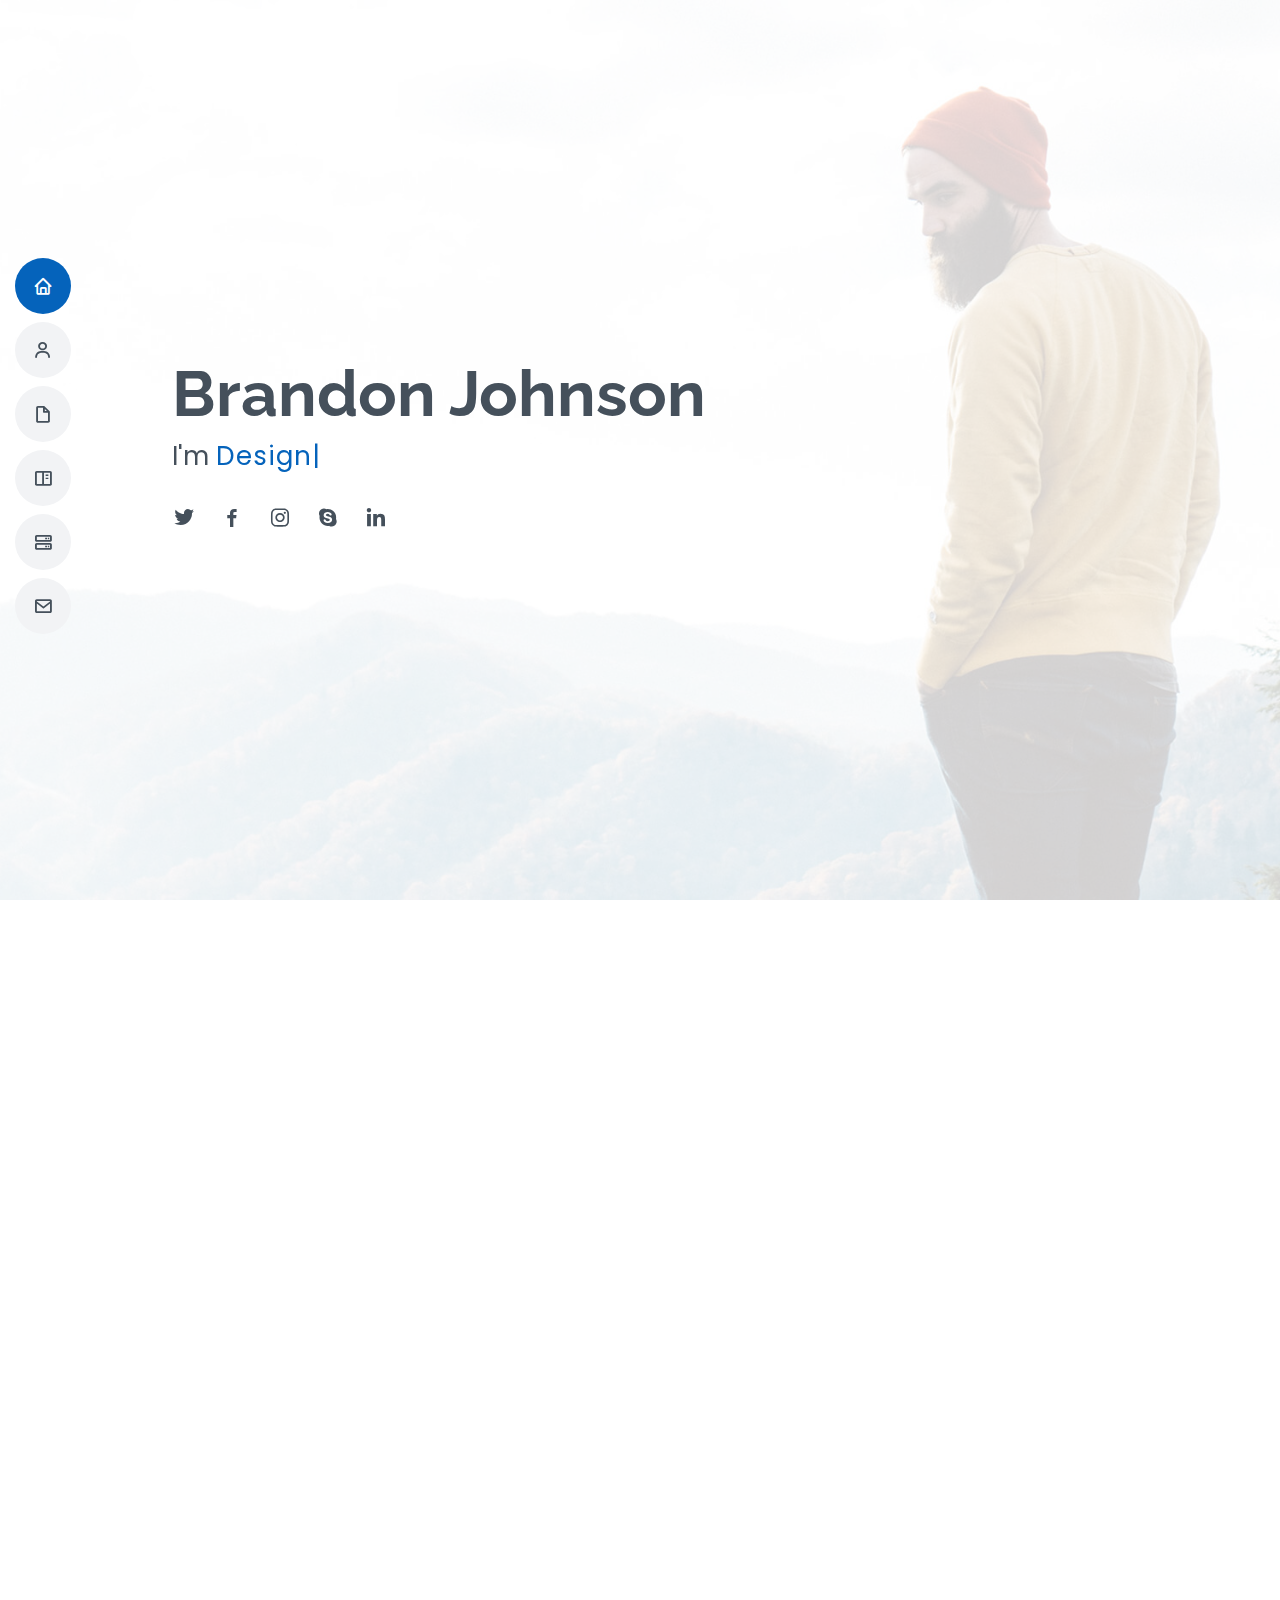
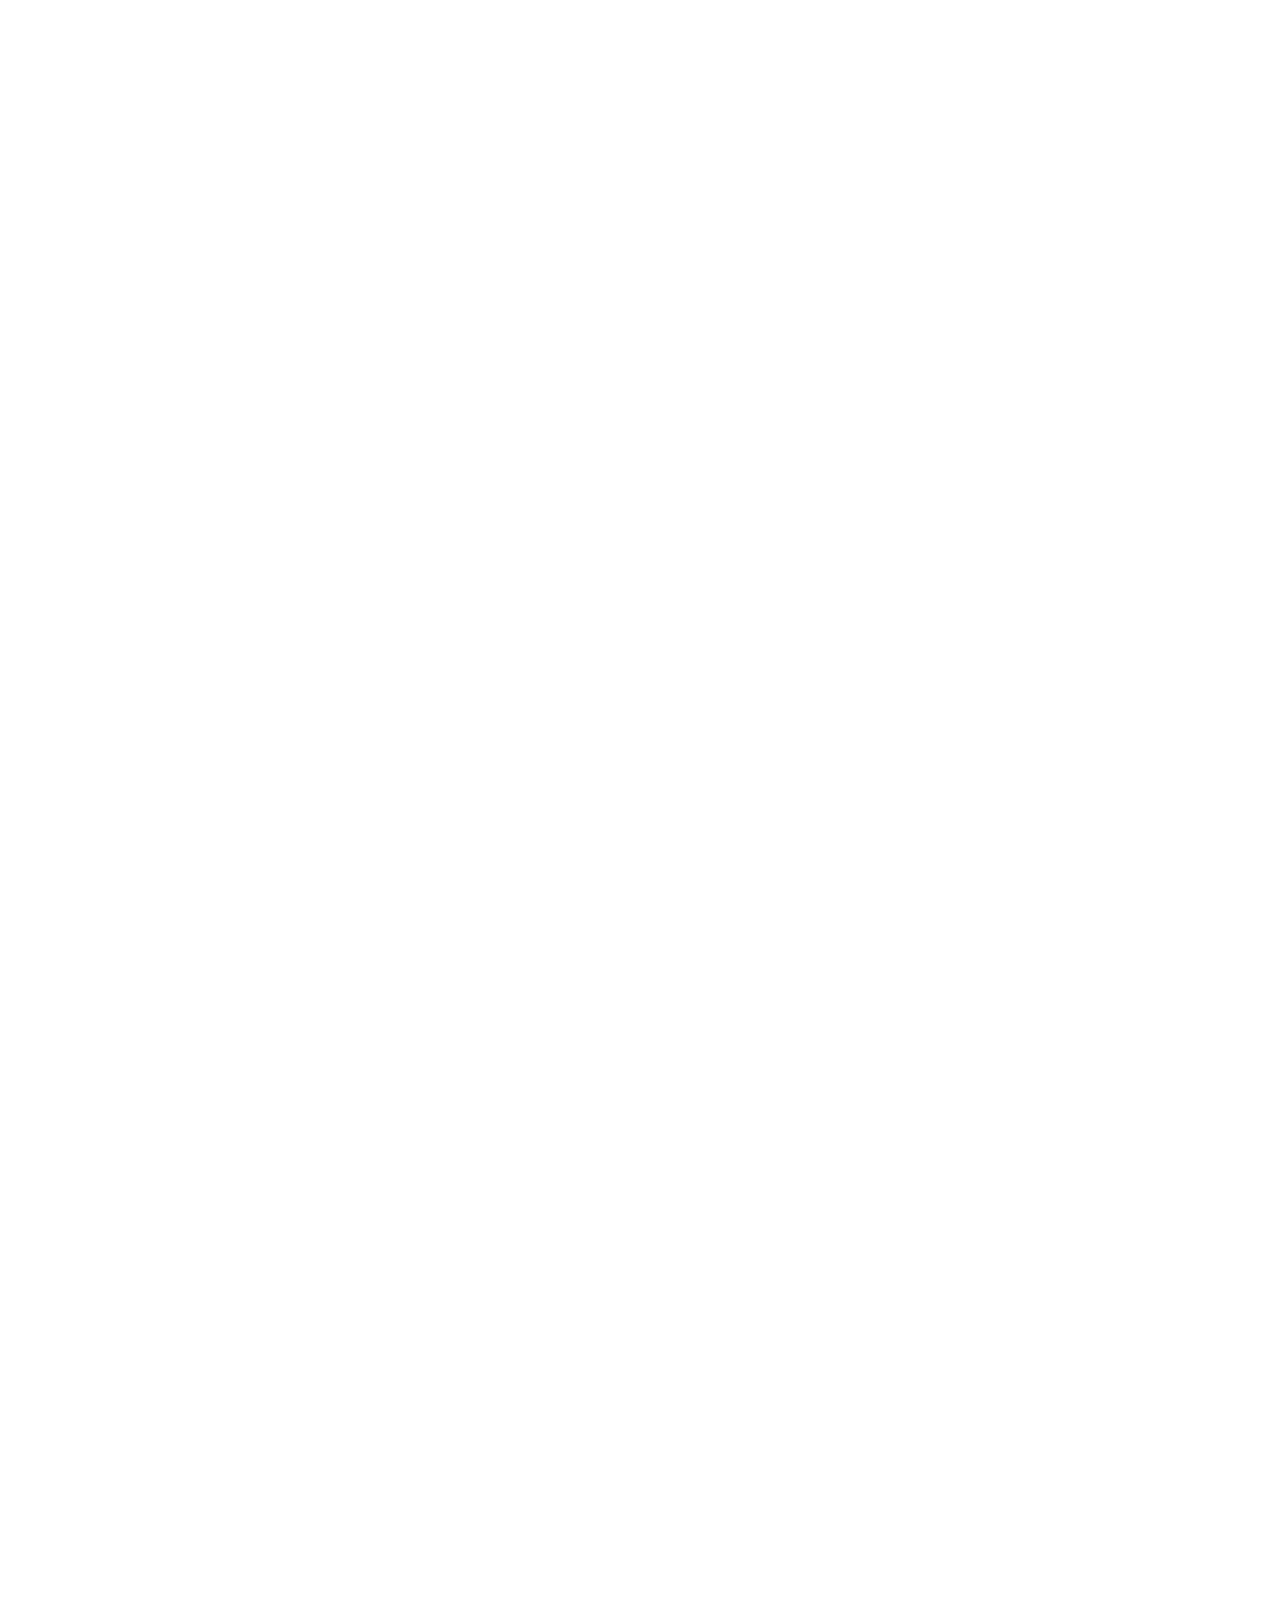
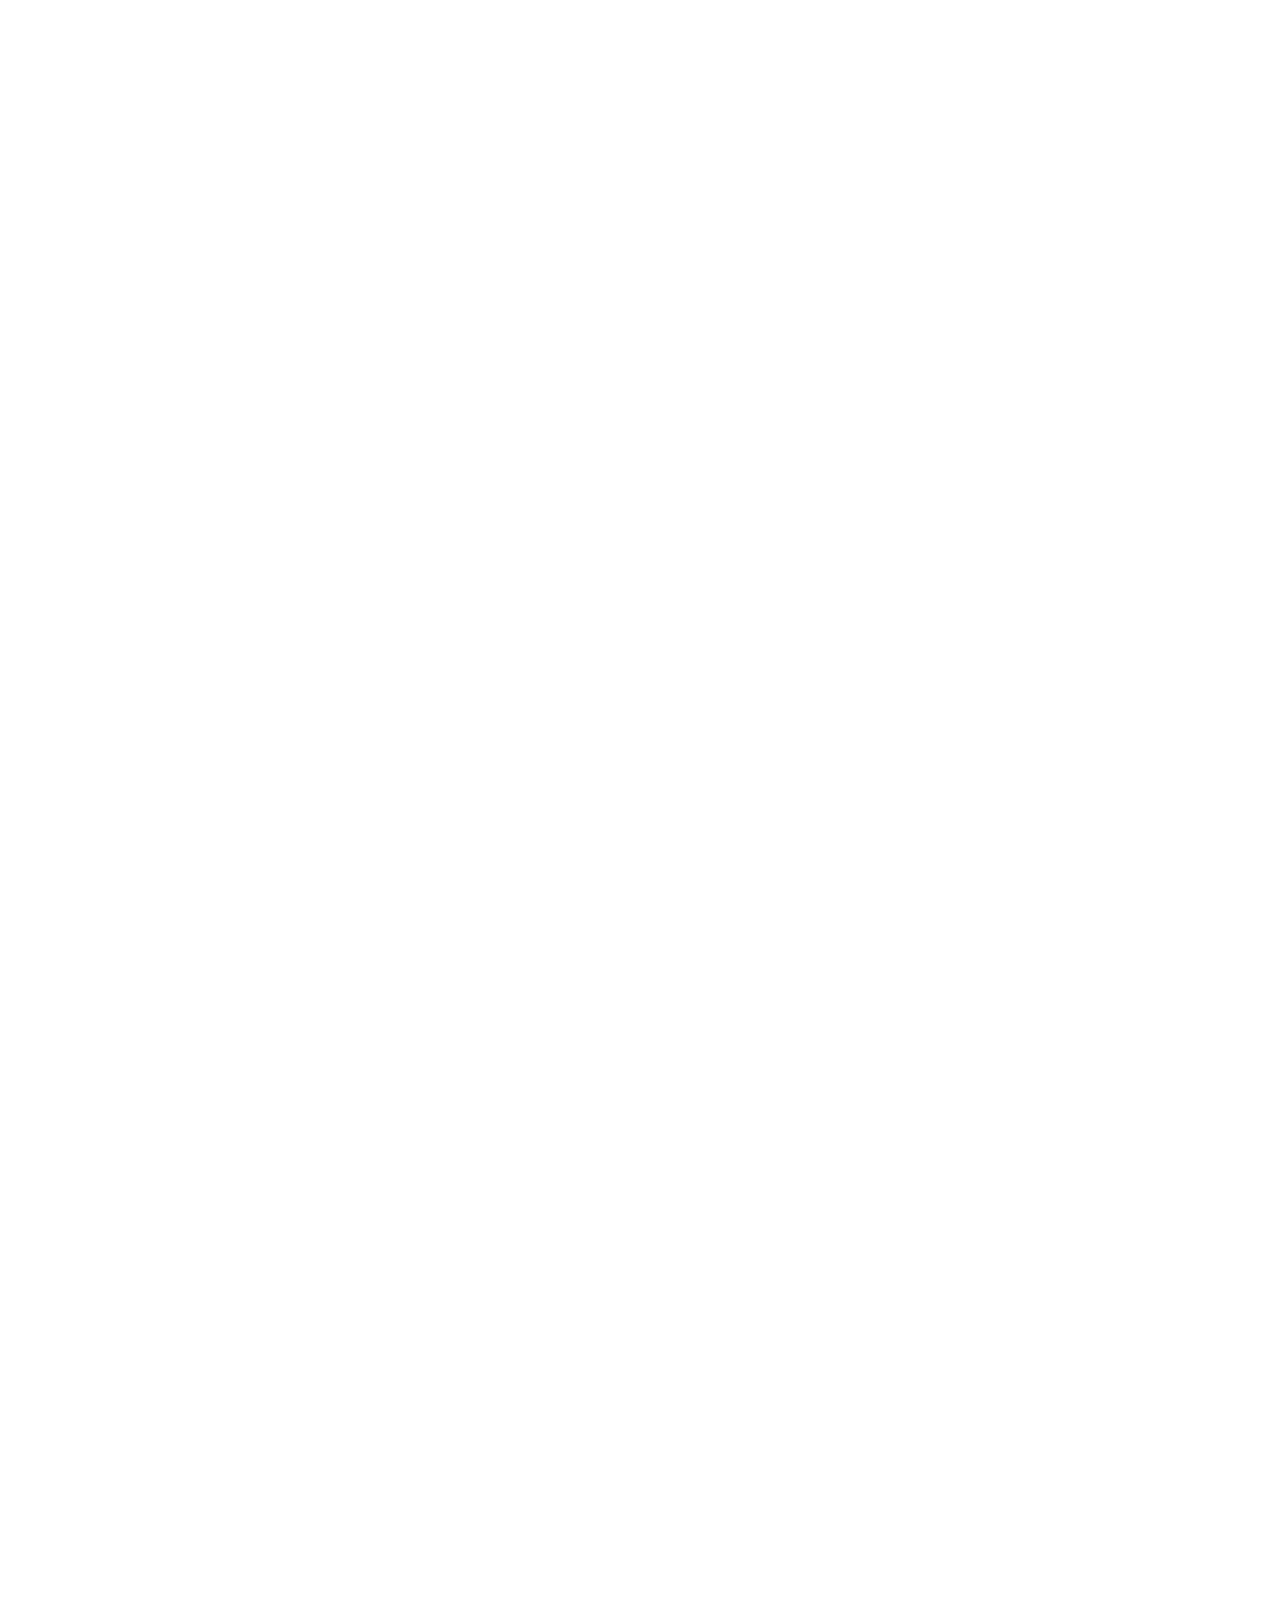
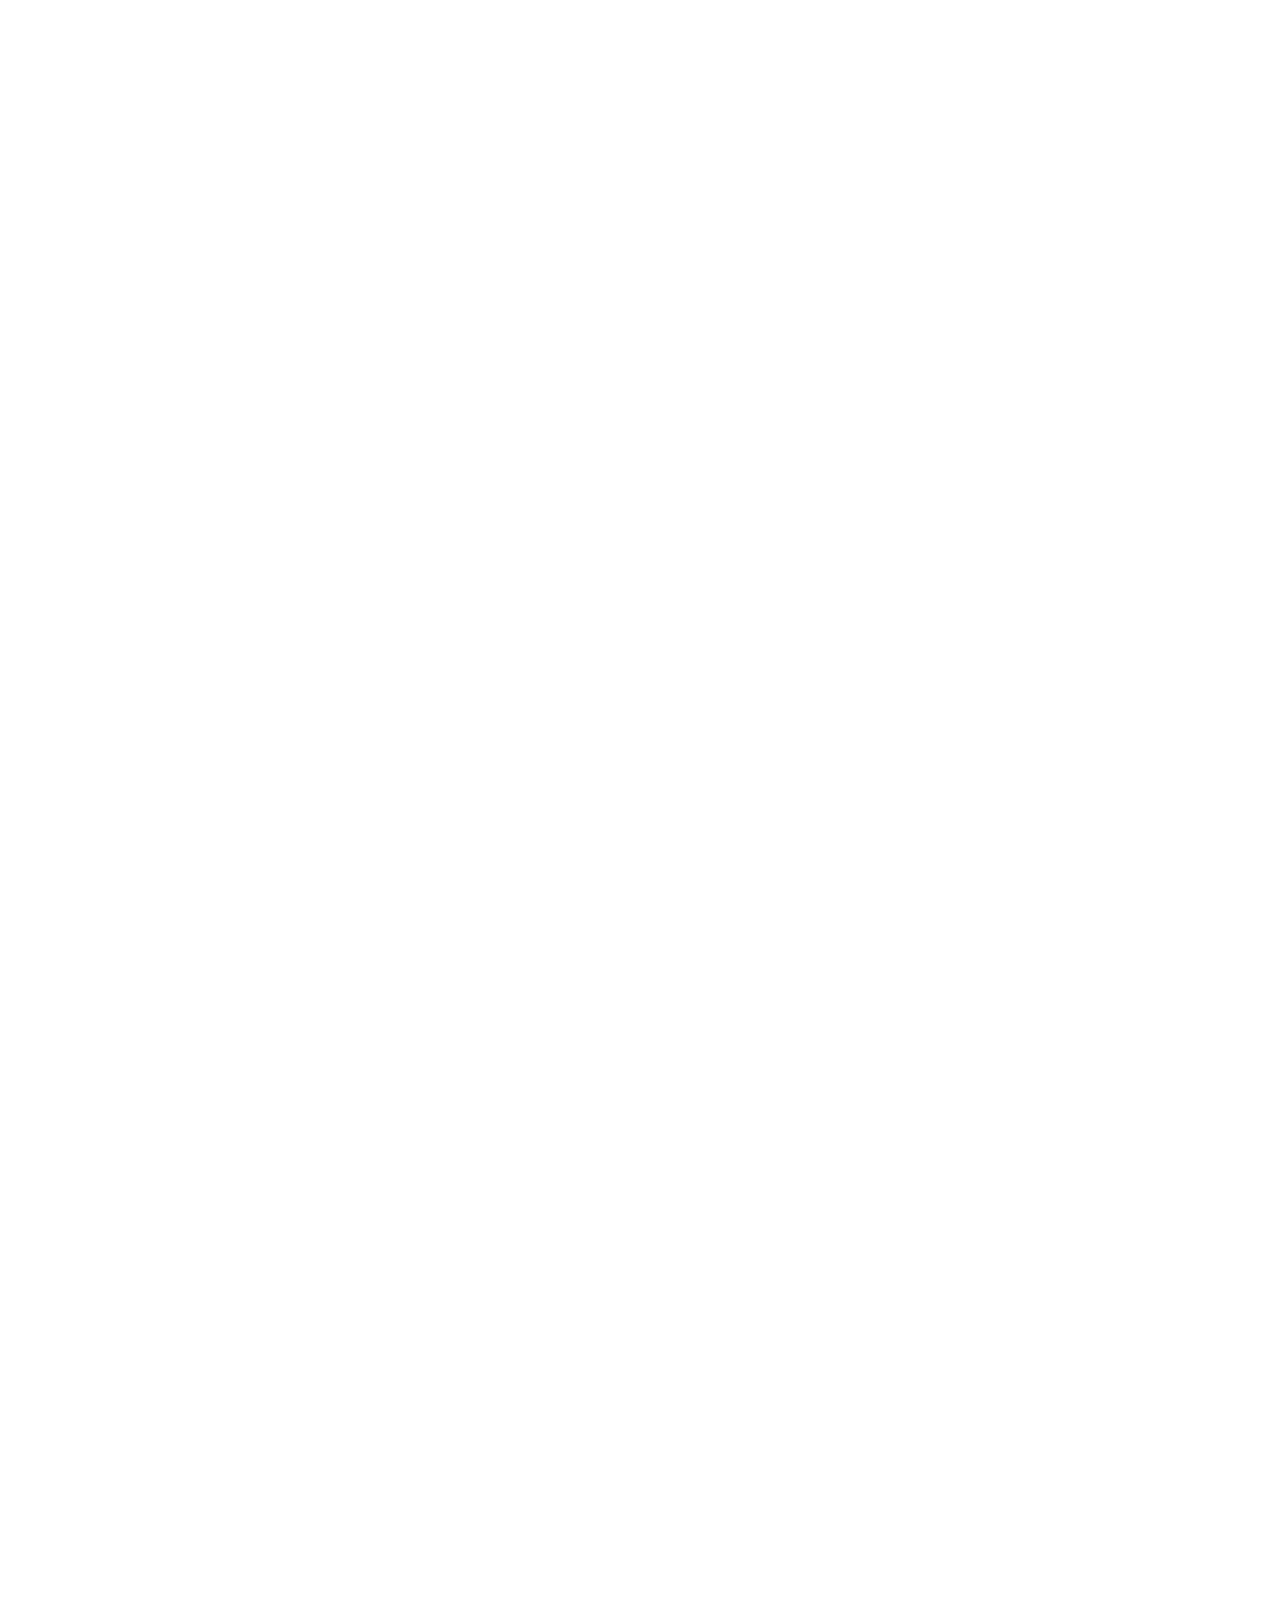
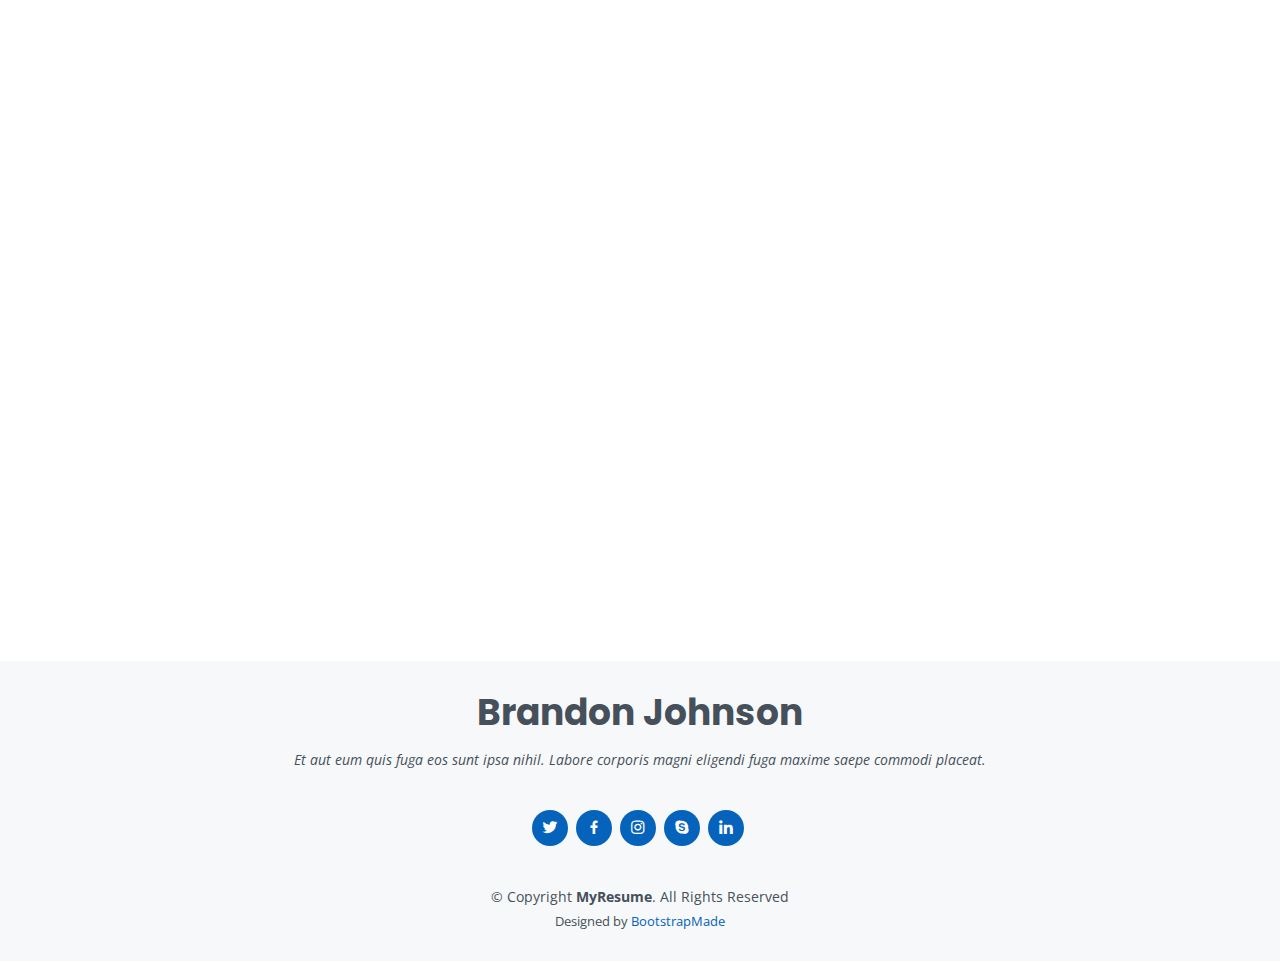
==== index.html @ 7031b225 "first commit" ====
<!DOCTYPE html>
<html lang="en">

<head>
  <meta charset="utf-8">
  <meta content="width=device-width, initial-scale=1.0" name="viewport">

  <title>MyResume Bootstrap Template - Index</title>
  <meta content="" name="description">
  <meta content="" name="keywords">

  <!-- Favicons -->
  <link href="assets/img/favicon.png" rel="icon">
  <link href="assets/img/apple-touch-icon.png" rel="apple-touch-icon">

  <!-- Google Fonts -->
  <link href="https://fonts.googleapis.com/css?family=Open+Sans:300,300i,400,400i,600,600i,700,700i|Raleway:300,300i,400,400i,500,500i,600,600i,700,700i|Poppins:300,300i,400,400i,500,500i,600,600i,700,700i" rel="stylesheet">

  <!-- Vendor CSS Files -->
  <link href="assets/vendor/aos/aos.css" rel="stylesheet">
  <link href="assets/vendor/bootstrap/css/bootstrap.min.css" rel="stylesheet">
  <link href="assets/vendor/bootstrap-icons/bootstrap-icons.css" rel="stylesheet">
  <link href="assets/vendor/boxicons/css/boxicons.min.css" rel="stylesheet">
  <link href="assets/vendor/glightbox/css/glightbox.min.css" rel="stylesheet">
  <link href="assets/vendor/swiper/swiper-bundle.min.css" rel="stylesheet">

  <!-- Template Main CSS File -->
  <link href="assets/css/style.css" rel="stylesheet">

  <!-- =======================================================
  * Template Name: MyResume
  * Updated: Sep 18 2023 with Bootstrap v5.3.2
  * Template URL: https://bootstrapmade.com/free-html-bootstrap-template-my-resume/
  * Author: BootstrapMade.com
  * License: https://bootstrapmade.com/license/
  ======================================================== -->
</head>

<body>

  <!-- ======= Mobile nav toggle button ======= -->
  <!-- <button type="button" class="mobile-nav-toggle d-xl-none"><i class="bi bi-list mobile-nav-toggle"></i></button> -->
  <i class="bi bi-list mobile-nav-toggle d-lg-none"></i>
  <!-- ======= Header ======= -->
  <header id="header" class="d-flex flex-column justify-content-center">

    <nav id="navbar" class="navbar nav-menu">
      <ul>
        <li><a href="#hero" class="nav-link scrollto active"><i class="bx bx-home"></i> <span>Home</span></a></li>
        <li><a href="#about" class="nav-link scrollto"><i class="bx bx-user"></i> <span>About</span></a></li>
        <li><a href="#resume" class="nav-link scrollto"><i class="bx bx-file-blank"></i> <span>Resume</span></a></li>
        <li><a href="#portfolio" class="nav-link scrollto"><i class="bx bx-book-content"></i> <span>Portfolio</span></a></li>
        <li><a href="#services" class="nav-link scrollto"><i class="bx bx-server"></i> <span>Services</span></a></li>
        <li><a href="#contact" class="nav-link scrollto"><i class="bx bx-envelope"></i> <span>Contact</span></a></li>
      </ul>
    </nav><!-- .nav-menu -->

  </header><!-- End Header -->

  <!-- ======= Hero Section ======= -->
  <section id="hero" class="d-flex flex-column justify-content-center">
    <div class="container" data-aos="zoom-in" data-aos-delay="100">
      <h1>Brandon Johnson</h1>
      <p>I'm <span class="typed" data-typed-items="Designer, Developer, Freelancer, Photographer"></span></p>
      <div class="social-links">
        <a href="#" class="twitter"><i class="bx bxl-twitter"></i></a>
        <a href="#" class="facebook"><i class="bx bxl-facebook"></i></a>
        <a href="#" class="instagram"><i class="bx bxl-instagram"></i></a>
        <a href="#" class="google-plus"><i class="bx bxl-skype"></i></a>
        <a href="#" class="linkedin"><i class="bx bxl-linkedin"></i></a>
      </div>
    </div>
  </section><!-- End Hero -->

  <main id="main">

    <!-- ======= About Section ======= -->
    <section id="about" class="about">
      <div class="container" data-aos="fade-up">

        <div class="section-title">
          <h2>About</h2>
          <p>Magnam dolores commodi suscipit. Necessitatibus eius consequatur ex aliquid fuga eum quidem. Sit sint consectetur velit. Quisquam quos quisquam cupiditate. Et nemo qui impedit suscipit alias ea. Quia fugiat sit in iste officiis commodi quidem hic quas.</p>
        </div>

        <div class="row">
          <div class="col-lg-4">
            <img src="assets/img/profile-img.jpg" class="img-fluid" alt="">
          </div>
          <div class="col-lg-8 pt-4 pt-lg-0 content">
            <h3>UI/UX Designer &amp; Web Developer.</h3>
            <p class="fst-italic">
              Lorem ipsum dolor sit amet, consectetur adipiscing elit, sed do eiusmod tempor incididunt ut labore et dolore
              magna aliqua.
            </p>
            <div class="row">
              <div class="col-lg-6">
                <ul>
                  <li><i class="bi bi-chevron-right"></i> <strong>Birthday:</strong> <span>1 May 1995</span></li>
                  <li><i class="bi bi-chevron-right"></i> <strong>Website:</strong> <span>www.example.com</span></li>
                  <li><i class="bi bi-chevron-right"></i> <strong>Phone:</strong> <span>+123 456 7890</span></li>
                  <li><i class="bi bi-chevron-right"></i> <strong>City:</strong> <span>New York, USA</span></li>
                </ul>
              </div>
              <div class="col-lg-6">
                <ul>
                  <li><i class="bi bi-chevron-right"></i> <strong>Age:</strong> <span>30</span></li>
                  <li><i class="bi bi-chevron-right"></i> <strong>Degree:</strong> <span>Master</span></li>
                  <li><i class="bi bi-chevron-right"></i> <strong>PhEmailone:</strong> <span>email@example.com</span></li>
                  <li><i class="bi bi-chevron-right"></i> <strong>Freelance:</strong> <span>Available</span></li>
                </ul>
              </div>
            </div>
            <p>
              Officiis eligendi itaque labore et dolorum mollitia officiis optio vero. Quisquam sunt adipisci omnis et ut. Nulla accusantium dolor incidunt officia tempore. Et eius omnis.
              Cupiditate ut dicta maxime officiis quidem quia. Sed et consectetur qui quia repellendus itaque neque. Aliquid amet quidem ut quaerat cupiditate. Ab et eum qui repellendus omnis culpa magni laudantium dolores.
            </p>
          </div>
        </div>

      </div>
    </section><!-- End About Section -->

    <!-- ======= Facts Section ======= -->
    <section id="facts" class="facts">
      <div class="container" data-aos="fade-up">

        <div class="section-title">
          <h2>Facts</h2>
          <p>Magnam dolores commodi suscipit. Necessitatibus eius consequatur ex aliquid fuga eum quidem. Sit sint consectetur velit. Quisquam quos quisquam cupiditate. Et nemo qui impedit suscipit alias ea. Quia fugiat sit in iste officiis commodi quidem hic quas.</p>
        </div>

        <div class="row">

          <div class="col-lg-3 col-md-6">
            <div class="count-box">
              <i class="bi bi-emoji-smile"></i>
              <span data-purecounter-start="0" data-purecounter-end="232" data-purecounter-duration="1" class="purecounter"></span>
              <p>Happy Clients</p>
            </div>
          </div>

          <div class="col-lg-3 col-md-6 mt-5 mt-md-0">
            <div class="count-box">
              <i class="bi bi-journal-richtext"></i>
              <span data-purecounter-start="0" data-purecounter-end="521" data-purecounter-duration="1" class="purecounter"></span>
              <p>Projects</p>
            </div>
          </div>

          <div class="col-lg-3 col-md-6 mt-5 mt-lg-0">
            <div class="count-box">
              <i class="bi bi-headset"></i>
              <span data-purecounter-start="0" data-purecounter-end="1463" data-purecounter-duration="1" class="purecounter"></span>
              <p>Hours Of Support</p>
            </div>
          </div>

          <div class="col-lg-3 col-md-6 mt-5 mt-lg-0">
            <div class="count-box">
              <i class="bi bi-award"></i>
              <span data-purecounter-start="0" data-purecounter-end="25" data-purecounter-duration="1" class="purecounter"></span>
              <p>Awards</p>
            </div>
          </div>

        </div>

      </div>
    </section><!-- End Facts Section -->

    <!-- ======= Skills Section ======= -->
    <section id="skills" class="skills section-bg">
      <div class="container" data-aos="fade-up">

        <div class="section-title">
          <h2>Skills</h2>
          <p>Magnam dolores commodi suscipit. Necessitatibus eius consequatur ex aliquid fuga eum quidem. Sit sint consectetur velit. Quisquam quos quisquam cupiditate. Et nemo qui impedit suscipit alias ea. Quia fugiat sit in iste officiis commodi quidem hic quas.</p>
        </div>

        <div class="row skills-content">

          <div class="col-lg-6">

            <div class="progress">
              <span class="skill">HTML <i class="val">100%</i></span>
              <div class="progress-bar-wrap">
                <div class="progress-bar" role="progressbar" aria-valuenow="100" aria-valuemin="0" aria-valuemax="100"></div>
              </div>
            </div>

            <div class="progress">
              <span class="skill">CSS <i class="val">90%</i></span>
              <div class="progress-bar-wrap">
                <div class="progress-bar" role="progressbar" aria-valuenow="90" aria-valuemin="0" aria-valuemax="100"></div>
              </div>
            </div>

            <div class="progress">
              <span class="skill">JavaScript <i class="val">75%</i></span>
              <div class="progress-bar-wrap">
                <div class="progress-bar" role="progressbar" aria-valuenow="75" aria-valuemin="0" aria-valuemax="100"></div>
              </div>
            </div>

          </div>

          <div class="col-lg-6">

            <div class="progress">
              <span class="skill">PHP <i class="val">80%</i></span>
              <div class="progress-bar-wrap">
                <div class="progress-bar" role="progressbar" aria-valuenow="80" aria-valuemin="0" aria-valuemax="100"></div>
              </div>
            </div>

            <div class="progress">
              <span class="skill">WordPress/CMS <i class="val">90%</i></span>
              <div class="progress-bar-wrap">
                <div class="progress-bar" role="progressbar" aria-valuenow="90" aria-valuemin="0" aria-valuemax="100"></div>
              </div>
            </div>

            <div class="progress">
              <span class="skill">Photoshop <i class="val">55%</i></span>
              <div class="progress-bar-wrap">
                <div class="progress-bar" role="progressbar" aria-valuenow="55" aria-valuemin="0" aria-valuemax="100"></div>
              </div>
            </div>

          </div>

        </div>

      </div>
    </section><!-- End Skills Section -->

    <!-- ======= Resume Section ======= -->
    <section id="resume" class="resume">
      <div class="container" data-aos="fade-up">

        <div class="section-title">
          <h2>Resume</h2>
          <p>Magnam dolores commodi suscipit. Necessitatibus eius consequatur ex aliquid fuga eum quidem. Sit sint consectetur velit. Quisquam quos quisquam cupiditate. Et nemo qui impedit suscipit alias ea. Quia fugiat sit in iste officiis commodi quidem hic quas.</p>
        </div>

        <div class="row">
          <div class="col-lg-6">
            <h3 class="resume-title">Sumary</h3>
            <div class="resume-item pb-0">
              <h4>Brandon Johnson</h4>
              <p><em>Innovative and deadline-driven Graphic Designer with 3+ years of experience designing and developing user-centered digital/print marketing material from initial concept to final, polished deliverable.</em></p>
              <ul>
                <li>Portland par 127,Orlando, FL</li>
                <li>(123) 456-7891</li>
                <li>alice.barkley@example.com</li>
              </ul>
            </div>

            <h3 class="resume-title">Education</h3>
            <div class="resume-item">
              <h4>Master of Fine Arts &amp; Graphic Design</h4>
              <h5>2015 - 2016</h5>
              <p><em>Rochester Institute of Technology, Rochester, NY</em></p>
              <p>Qui deserunt veniam. Et sed aliquam labore tempore sed quisquam iusto autem sit. Ea vero voluptatum qui ut dignissimos deleniti nerada porti sand markend</p>
            </div>
            <div class="resume-item">
              <h4>Bachelor of Fine Arts &amp; Graphic Design</h4>
              <h5>2010 - 2014</h5>
              <p><em>Rochester Institute of Technology, Rochester, NY</em></p>
              <p>Quia nobis sequi est occaecati aut. Repudiandae et iusto quae reiciendis et quis Eius vel ratione eius unde vitae rerum voluptates asperiores voluptatem Earum molestiae consequatur neque etlon sader mart dila</p>
            </div>
          </div>
          <div class="col-lg-6">
            <h3 class="resume-title">Professional Experience</h3>
            <div class="resume-item">
              <h4>Senior graphic design specialist</h4>
              <h5>2019 - Present</h5>
              <p><em>Experion, New York, NY </em></p>
              <ul>
                <li>Lead in the design, development, and implementation of the graphic, layout, and production communication materials</li>
                <li>Delegate tasks to the 7 members of the design team and provide counsel on all aspects of the project. </li>
                <li>Supervise the assessment of all graphic materials in order to ensure quality and accuracy of the design</li>
                <li>Oversee the efficient use of production project budgets ranging from $2,000 - $25,000</li>
              </ul>
            </div>
            <div class="resume-item">
              <h4>Graphic design specialist</h4>
              <h5>2017 - 2018</h5>
              <p><em>Stepping Stone Advertising, New York, NY</em></p>
              <ul>
                <li>Developed numerous marketing programs (logos, brochures,infographics, presentations, and advertisements).</li>
                <li>Managed up to 5 projects or tasks at a given time while under pressure</li>
                <li>Recommended and consulted with clients on the most appropriate graphic design</li>
                <li>Created 4+ design presentations and proposals a month for clients and account managers</li>
              </ul>
            </div>
          </div>
        </div>

      </div>
    </section><!-- End Resume Section -->

    <!-- ======= Portfolio Section ======= -->
    <section id="portfolio" class="portfolio section-bg">
      <div class="container" data-aos="fade-up">

        <div class="section-title">
          <h2>Portfolio</h2>
          <p>Magnam dolores commodi suscipit. Necessitatibus eius consequatur ex aliquid fuga eum quidem. Sit sint consectetur velit. Quisquam quos quisquam cupiditate. Et nemo qui impedit suscipit alias ea. Quia fugiat sit in iste officiis commodi quidem hic quas.</p>
        </div>

        <div class="row">
          <div class="col-lg-12 d-flex justify-content-center" data-aos="fade-up" data-aos-delay="100">
            <ul id="portfolio-flters">
              <li data-filter="*" class="filter-active">All</li>
              <li data-filter=".filter-app">App</li>
              <li data-filter=".filter-card">Card</li>
              <li data-filter=".filter-web">Web</li>
            </ul>
          </div>
        </div>

        <div class="row portfolio-container" data-aos="fade-up" data-aos-delay="200">

          <div class="col-lg-4 col-md-6 portfolio-item filter-app">
            <div class="portfolio-wrap">
              <img src="assets/img/portfolio/portfolio-1.jpg" class="img-fluid" alt="">
              <div class="portfolio-info">
                <h4>App 1</h4>
                <p>App</p>
                <div class="portfolio-links">
                  <a href="assets/img/portfolio/portfolio-1.jpg" data-gallery="portfolioGallery" class="portfolio-lightbox" title="App 1"><i class="bx bx-plus"></i></a>
                  <a href="portfolio-details.html" class="portfolio-details-lightbox" data-glightbox="type: external" title="Portfolio Details"><i class="bx bx-link"></i></a>
                </div>
              </div>
            </div>
          </div>

          <div class="col-lg-4 col-md-6 portfolio-item filter-web">
            <div class="portfolio-wrap">
              <img src="assets/img/portfolio/portfolio-2.jpg" class="img-fluid" alt="">
              <div class="portfolio-info">
                <h4>Web 3</h4>
                <p>Web</p>
                <div class="portfolio-links">
                  <a href="assets/img/portfolio/portfolio-2.jpg" data-gallery="portfolioGallery" class="portfolio-lightbox" title="Web 3"><i class="bx bx-plus"></i></a>
                  <a href="portfolio-details.html" class="portfolio-details-lightbox" data-glightbox="type: external" title="Portfolio Details"><i class="bx bx-link"></i></a>
                </div>
              </div>
            </div>
          </div>

          <div class="col-lg-4 col-md-6 portfolio-item filter-app">
            <div class="portfolio-wrap">
              <img src="assets/img/portfolio/portfolio-3.jpg" class="img-fluid" alt="">
              <div class="portfolio-info">
                <h4>App 2</h4>
                <p>App</p>
                <div class="portfolio-links">
                  <a href="assets/img/portfolio/portfolio-3.jpg" data-gallery="portfolioGallery" class="portfolio-lightbox" title="App 2"><i class="bx bx-plus"></i></a>
                  <a href="portfolio-details.html" class="portfolio-details-lightbox" data-glightbox="type: external" title="Portfolio Details"><i class="bx bx-link"></i></a>
                </div>
              </div>
            </div>
          </div>

          <div class="col-lg-4 col-md-6 portfolio-item filter-card">
            <div class="portfolio-wrap">
              <img src="assets/img/portfolio/portfolio-4.jpg" class="img-fluid" alt="">
              <div class="portfolio-info">
                <h4>Card 2</h4>
                <p>Card</p>
                <div class="portfolio-links">
                  <a href="assets/img/portfolio/portfolio-4.jpg" data-gallery="portfolioGallery" class="portfolio-lightbox" title="Card 2"><i class="bx bx-plus"></i></a>
                  <a href="portfolio-details.html" class="portfolio-details-lightbox" data-glightbox="type: external" title="Portfolio Details"><i class="bx bx-link"></i></a>
                </div>
              </div>
            </div>
          </div>

          <div class="col-lg-4 col-md-6 portfolio-item filter-web">
            <div class="portfolio-wrap">
              <img src="assets/img/portfolio/portfolio-5.jpg" class="img-fluid" alt="">
              <div class="portfolio-info">
                <h4>Web 2</h4>
                <p>Web</p>
                <div class="portfolio-links">
                  <a href="assets/img/portfolio/portfolio-5.jpg" data-gallery="portfolioGallery" class="portfolio-lightbox" title="Web 2"><i class="bx bx-plus"></i></a>
                  <a href="portfolio-details.html" class="portfolio-details-lightbox" data-glightbox="type: external" title="Portfolio Details"><i class="bx bx-link"></i></a>
                </div>
              </div>
            </div>
          </div>

          <div class="col-lg-4 col-md-6 portfolio-item filter-app">
            <div class="portfolio-wrap">
              <img src="assets/img/portfolio/portfolio-6.jpg" class="img-fluid" alt="">
              <div class="portfolio-info">
                <h4>App 3</h4>
                <p>App</p>
                <div class="portfolio-links">
                  <a href="assets/img/portfolio/portfolio-6.jpg" data-gallery="portfolioGallery" class="portfolio-lightbox" title="App 3"><i class="bx bx-plus"></i></a>
                  <a href="portfolio-details.html" class="portfolio-details-lightbox" data-glightbox="type: external" title="Portfolio Details"><i class="bx bx-link"></i></a>
                </div>
              </div>
            </div>
          </div>

          <div class="col-lg-4 col-md-6 portfolio-item filter-card">
            <div class="portfolio-wrap">
              <img src="assets/img/portfolio/portfolio-7.jpg" class="img-fluid" alt="">
              <div class="portfolio-info">
                <h4>Card 1</h4>
                <p>Card</p>
                <div class="portfolio-links">
                  <a href="assets/img/portfolio/portfolio-7.jpg" data-gallery="portfolioGallery" class="portfolio-lightbox" title="Card 1"><i class="bx bx-plus"></i></a>
                  <a href="portfolio-details.html" class="portfolio-details-lightbox" data-glightbox="type: external" title="Portfolio Details"><i class="bx bx-link"></i></a>
                </div>
              </div>
            </div>
          </div>

          <div class="col-lg-4 col-md-6 portfolio-item filter-card">
            <div class="portfolio-wrap">
              <img src="assets/img/portfolio/portfolio-8.jpg" class="img-fluid" alt="">
              <div class="portfolio-info">
                <h4>Card 3</h4>
                <p>Card</p>
                <div class="portfolio-links">
                  <a href="assets/img/portfolio/portfolio-8.jpg" data-gallery="portfolioGallery" class="portfolio-lightbox" title="Card 3"><i class="bx bx-plus"></i></a>
                  <a href="portfolio-details.html" class="portfolio-details-lightbox" data-glightbox="type: external" title="Portfolio Details"><i class="bx bx-link"></i></a>
                </div>
              </div>
            </div>
          </div>

          <div class="col-lg-4 col-md-6 portfolio-item filter-web">
            <div class="portfolio-wrap">
              <img src="assets/img/portfolio/portfolio-9.jpg" class="img-fluid" alt="">
              <div class="portfolio-info">
                <h4>Web 3</h4>
                <p>Web</p>
                <div class="portfolio-links">
                  <a href="assets/img/portfolio/portfolio-9.jpg" data-gallery="portfolioGallery" class="portfolio-lightbox" title="Web 3"><i class="bx bx-plus"></i></a>
                  <a href="portfolio-details.html" class="portfolio-details-lightbox" data-glightbox="type: external" title="Portfolio Details"><i class="bx bx-link"></i></a>
                </div>
              </div>
            </div>
          </div>

        </div>

      </div>
    </section><!-- End Portfolio Section -->

    <!-- ======= Services Section ======= -->
    <section id="services" class="services">
      <div class="container" data-aos="fade-up">

        <div class="section-title">
          <h2>Services</h2>
          <p>Magnam dolores commodi suscipit. Necessitatibus eius consequatur ex aliquid fuga eum quidem. Sit sint consectetur velit. Quisquam quos quisquam cupiditate. Et nemo qui impedit suscipit alias ea. Quia fugiat sit in iste officiis commodi quidem hic quas.</p>
        </div>

        <div class="row">

          <div class="col-lg-4 col-md-6 d-flex align-items-stretch" data-aos="zoom-in" data-aos-delay="100">
            <div class="icon-box iconbox-blue">
              <div class="icon">
                <svg width="100" height="100" viewBox="0 0 600 600" xmlns="http://www.w3.org/2000/svg">
                  <path stroke="none" stroke-width="0" fill="#f5f5f5" d="M300,521.0016835830174C376.1290562159157,517.8887921683347,466.0731472004068,529.7835943286574,510.70327084640275,468.03025145048787C554.3714126377745,407.6079735673963,508.03601936045806,328.9844924480964,491.2728898941984,256.3432110539036C474.5976632858925,184.082847569629,479.9380746630129,96.60480741107993,416.23090153303,58.64404602377083C348.86323505073057,18.502131276798302,261.93793281208167,40.57373210992963,193.5410806939664,78.93577620505333C130.42746243093433,114.334589627462,98.30271207620316,179.96522072025542,76.75703585869454,249.04625023123273C51.97151888228291,328.5150500222984,13.704378332031375,421.85034740162234,66.52175969318436,486.19268352777647C119.04800174914682,550.1803526380478,217.28368757567262,524.383925680826,300,521.0016835830174"></path>
                </svg>
                <i class="bx bxl-dribbble"></i>
              </div>
              <h4><a href="">Lorem Ipsum</a></h4>
              <p>Voluptatum deleniti atque corrupti quos dolores et quas molestias excepturi</p>
            </div>
          </div>

          <div class="col-lg-4 col-md-6 d-flex align-items-stretch mt-4 mt-md-0" data-aos="zoom-in" data-aos-delay="200">
            <div class="icon-box iconbox-orange ">
              <div class="icon">
                <svg width="100" height="100" viewBox="0 0 600 600" xmlns="http://www.w3.org/2000/svg">
                  <path stroke="none" stroke-width="0" fill="#f5f5f5" d="M300,582.0697525312426C382.5290701553225,586.8405444964366,449.9789794690241,525.3245884688669,502.5850820975895,461.55621195738473C556.606425686781,396.0723002908107,615.8543463187945,314.28637112970534,586.6730223649479,234.56875336149918C558.9533121215079,158.8439757836574,454.9685369536778,164.00468322053177,381.49747125262974,130.76875717737553C312.15926192815925,99.40240125094834,248.97055460311594,18.661163978235184,179.8680185752513,50.54337015887873C110.5421016452524,82.52863877960104,119.82277516462835,180.83849132639028,109.12597500060166,256.43424936330496C100.08760227029461,320.3096726198365,92.17705696193138,384.0621239912766,124.79988738764834,439.7174275375508C164.83382741302287,508.01625554203684,220.96474134820875,577.5009287672846,300,582.0697525312426"></path>
                </svg>
                <i class="bx bx-file"></i>
              </div>
              <h4><a href="">Sed Perspiciatis</a></h4>
              <p>Duis aute irure dolor in reprehenderit in voluptate velit esse cillum dolore</p>
            </div>
          </div>

          <div class="col-lg-4 col-md-6 d-flex align-items-stretch mt-4 mt-lg-0" data-aos="zoom-in" data-aos-delay="300">
            <div class="icon-box iconbox-pink">
              <div class="icon">
                <svg width="100" height="100" viewBox="0 0 600 600" xmlns="http://www.w3.org/2000/svg">
                  <path stroke="none" stroke-width="0" fill="#f5f5f5" d="M300,541.5067337569781C382.14930387511276,545.0595476570109,479.8736841581634,548.3450877840088,526.4010558755058,480.5488172755941C571.5218469581645,414.80211281144784,517.5187510058486,332.0715597781072,496.52539010469104,255.14436215662573C477.37192572678356,184.95920475031193,473.57363656557914,105.61284051026155,413.0603344069578,65.22779650032875C343.27470386102294,18.654635553484475,251.2091493199835,5.337323636656869,175.0934190732945,40.62881213300186C97.87086631185822,76.43348514350839,51.98124368387456,156.15599469081315,36.44837278890362,239.84606092416172C21.716077023791087,319.22268207091537,43.775223500013084,401.1760424656574,96.891909868211,461.97329694683043C147.22146801428983,519.5804099606455,223.5754009179313,538.201503339737,300,541.5067337569781"></path>
                </svg>
                <i class="bx bx-tachometer"></i>
              </div>
              <h4><a href="">Magni Dolores</a></h4>
              <p>Excepteur sint occaecat cupidatat non proident, sunt in culpa qui officia</p>
            </div>
          </div>

          <div class="col-lg-4 col-md-6 d-flex align-items-stretch mt-4" data-aos="zoom-in" data-aos-delay="100">
            <div class="icon-box iconbox-yellow">
              <div class="icon">
                <svg width="100" height="100" viewBox="0 0 600 600" xmlns="http://www.w3.org/2000/svg">
                  <path stroke="none" stroke-width="0" fill="#f5f5f5" d="M300,503.46388370962813C374.79870501325706,506.71871716319447,464.8034551963731,527.1746412648533,510.4981551193396,467.86667711651364C555.9287308511215,408.9015244558933,512.6030010748507,327.5744911775523,490.211057578863,256.5855673507754C471.097692560561,195.9906835881958,447.69079081568157,138.11976852964426,395.19560036434837,102.3242989838813C329.3053358748298,57.3949838291264,248.02791733380457,8.279543830951368,175.87071277845988,42.242879143198664C103.41431057327972,76.34704239035025,93.79494320519305,170.9812938413882,81.28167332365135,250.07896920659033C70.17666984294237,320.27484674793965,64.84698225790005,396.69656628748305,111.28512138212992,450.4950937839243C156.20124167950087,502.5303643271138,231.32542653798444,500.4755392045468,300,503.46388370962813"></path>
                </svg>
                <i class="bx bx-layer"></i>
              </div>
              <h4><a href="">Nemo Enim</a></h4>
              <p>At vero eos et accusamus et iusto odio dignissimos ducimus qui blanditiis</p>
            </div>
          </div>

          <div class="col-lg-4 col-md-6 d-flex align-items-stretch mt-4" data-aos="zoom-in" data-aos-delay="200">
            <div class="icon-box iconbox-red">
              <div class="icon">
                <svg width="100" height="100" viewBox="0 0 600 600" xmlns="http://www.w3.org/2000/svg">
                  <path stroke="none" stroke-width="0" fill="#f5f5f5" d="M300,532.3542879108572C369.38199826031484,532.3153073249985,429.10787420159085,491.63046689027357,474.5244479745417,439.17860296908856C522.8885846962883,383.3225815378663,569.1668002868075,314.3205725914397,550.7432151929288,242.7694973846089C532.6665558377875,172.5657663291529,456.2379748765914,142.6223662098291,390.3689995646985,112.34683881706744C326.66090330228417,83.06452184765237,258.84405631176094,53.51806209861945,193.32584062364296,78.48882559362697C121.61183558270385,105.82097193414197,62.805066853699245,167.19869350419734,48.57481801355237,242.6138429142374C34.843463184063346,315.3850353017275,76.69343916112496,383.4422959591041,125.22947124332185,439.3748458443577C170.7312796277747,491.8107796887764,230.57421082200815,532.3932930995766,300,532.3542879108572"></path>
                </svg>
                <i class="bx bx-slideshow"></i>
              </div>
              <h4><a href="">Dele Cardo</a></h4>
              <p>Quis consequatur saepe eligendi voluptatem consequatur dolor consequuntur</p>
            </div>
          </div>

          <div class="col-lg-4 col-md-6 d-flex align-items-stretch mt-4" data-aos="zoom-in" data-aos-delay="300">
            <div class="icon-box iconbox-teal">
              <div class="icon">
                <svg width="100" height="100" viewBox="0 0 600 600" xmlns="http://www.w3.org/2000/svg">
                  <path stroke="none" stroke-width="0" fill="#f5f5f5" d="M300,566.797414625762C385.7384707136149,576.1784315230908,478.7894351017131,552.8928747891023,531.9192734346935,484.94944893311C584.6109503024035,417.5663521118492,582.489472248146,322.67544863468447,553.9536738515405,242.03673114598146C529.1557734026468,171.96086150256528,465.24506316201064,127.66468636344209,395.9583748389544,100.7403814666027C334.2173773831606,76.7482773500951,269.4350130405921,84.62216499799875,207.1952322260088,107.2889140133804C132.92018162631612,134.33871894543012,41.79353780512637,160.00259165414826,22.644507872594943,236.69541883565114C3.319112789854554,314.0945973066697,72.72355303640163,379.243833228382,124.04198916343866,440.3218312028393C172.9286146004772,498.5055451809895,224.45579914871206,558.5317968840102,300,566.797414625762"></path>
                </svg>
                <i class="bx bx-arch"></i>
              </div>
              <h4><a href="">Divera Don</a></h4>
              <p>Modi nostrum vel laborum. Porro fugit error sit minus sapiente sit aspernatur</p>
            </div>
          </div>

        </div>

      </div>
    </section><!-- End Services Section -->

    <!-- ======= Testimonials Section ======= -->
    <section id="testimonials" class="testimonials section-bg">
      <div class="container" data-aos="fade-up">

        <div class="section-title">
          <h2>Testimonials</h2>
        </div>

        <div class="testimonials-slider swiper" data-aos="fade-up" data-aos-delay="100">
          <div class="swiper-wrapper">

            <div class="swiper-slide">
              <div class="testimonial-item">
                <img src="assets/img/testimonials/testimonials-1.jpg" class="testimonial-img" alt="">
                <h3>Saul Goodman</h3>
                <h4>Ceo &amp; Founder</h4>
                <p>
                  <i class="bx bxs-quote-alt-left quote-icon-left"></i>
                  Proin iaculis purus consequat sem cure digni ssim donec porttitora entum suscipit rhoncus. Accusantium quam, ultricies eget id, aliquam eget nibh et. Maecen aliquam, risus at semper.
                  <i class="bx bxs-quote-alt-right quote-icon-right"></i>
                </p>
              </div>
            </div><!-- End testimonial item -->

            <div class="swiper-slide">
              <div class="testimonial-item">
                <img src="assets/img/testimonials/testimonials-2.jpg" class="testimonial-img" alt="">
                <h3>Sara Wilsson</h3>
                <h4>Designer</h4>
                <p>
                  <i class="bx bxs-quote-alt-left quote-icon-left"></i>
                  Export tempor illum tamen malis malis eram quae irure esse labore quem cillum quid cillum eram malis quorum velit fore eram velit sunt aliqua noster fugiat irure amet legam anim culpa.
                  <i class="bx bxs-quote-alt-right quote-icon-right"></i>
                </p>
              </div>
            </div><!-- End testimonial item -->

            <div class="swiper-slide">
              <div class="testimonial-item">
                <img src="assets/img/testimonials/testimonials-3.jpg" class="testimonial-img" alt="">
                <h3>Jena Karlis</h3>
                <h4>Store Owner</h4>
                <p>
                  <i class="bx bxs-quote-alt-left quote-icon-left"></i>
                  Enim nisi quem export duis labore cillum quae magna enim sint quorum nulla quem veniam duis minim tempor labore quem eram duis noster aute amet eram fore quis sint minim.
                  <i class="bx bxs-quote-alt-right quote-icon-right"></i>
                </p>
              </div>
            </div><!-- End testimonial item -->

            <div class="swiper-slide">
              <div class="testimonial-item">
                <img src="assets/img/testimonials/testimonials-4.jpg" class="testimonial-img" alt="">
                <h3>Matt Brandon</h3>
                <h4>Freelancer</h4>
                <p>
                  <i class="bx bxs-quote-alt-left quote-icon-left"></i>
                  Fugiat enim eram quae cillum dolore dolor amet nulla culpa multos export minim fugiat minim velit minim dolor enim duis veniam ipsum anim magna sunt elit fore quem dolore labore illum veniam.
                  <i class="bx bxs-quote-alt-right quote-icon-right"></i>
                </p>
              </div>
            </div><!-- End testimonial item -->

            <div class="swiper-slide">
              <div class="testimonial-item">
                <img src="assets/img/testimonials/testimonials-5.jpg" class="testimonial-img" alt="">
                <h3>John Larson</h3>
                <h4>Entrepreneur</h4>
                <p>
                  <i class="bx bxs-quote-alt-left quote-icon-left"></i>
                  Quis quorum aliqua sint quem legam fore sunt eram irure aliqua veniam tempor noster veniam enim culpa labore duis sunt culpa nulla illum cillum fugiat legam esse veniam culpa fore nisi cillum quid.
                  <i class="bx bxs-quote-alt-right quote-icon-right"></i>
                </p>
              </div>
            </div><!-- End testimonial item -->

          </div>
          <div class="swiper-pagination"></div>
        </div>

      </div>
    </section><!-- End Testimonials Section -->

    <!-- ======= Contact Section ======= -->
    <section id="contact" class="contact">
      <div class="container" data-aos="fade-up">

        <div class="section-title">
          <h2>Contact</h2>
        </div>

        <div class="row mt-1">

          <div class="col-lg-4">
            <div class="info">
              <div class="address">
                <i class="bi bi-geo-alt"></i>
                <h4>Location:</h4>
                <p>A108 Adam Street, New York, NY 535022</p>
              </div>

              <div class="email">
                <i class="bi bi-envelope"></i>
                <h4>Email:</h4>
                <p>info@example.com</p>
              </div>

              <div class="phone">
                <i class="bi bi-phone"></i>
                <h4>Call:</h4>
                <p>+1 5589 55488 55s</p>
              </div>

            </div>

          </div>

          <div class="col-lg-8 mt-5 mt-lg-0">

            <form action="forms/contact.php" method="post" role="form" class="php-email-form">
              <div class="row">
                <div class="col-md-6 form-group">
                  <input type="text" name="name" class="form-control" id="name" placeholder="Your Name" required>
                </div>
                <div class="col-md-6 form-group mt-3 mt-md-0">
                  <input type="email" class="form-control" name="email" id="email" placeholder="Your Email" required>
                </div>
              </div>
              <div class="form-group mt-3">
                <input type="text" class="form-control" name="subject" id="subject" placeholder="Subject" required>
              </div>
              <div class="form-group mt-3">
                <textarea class="form-control" name="message" rows="5" placeholder="Message" required></textarea>
              </div>
              <div class="my-3">
                <div class="loading">Loading</div>
                <div class="error-message"></div>
                <div class="sent-message">Your message has been sent. Thank you!</div>
              </div>
              <div class="text-center"><button type="submit">Send Message</button></div>
            </form>

          </div>

        </div>

      </div>
    </section><!-- End Contact Section -->

  </main><!-- End #main -->

  <!-- ======= Footer ======= -->
  <footer id="footer">
    <div class="container">
      <h3>Brandon Johnson</h3>
      <p>Et aut eum quis fuga eos sunt ipsa nihil. Labore corporis magni eligendi fuga maxime saepe commodi placeat.</p>
      <div class="social-links">
        <a href="#" class="twitter"><i class="bx bxl-twitter"></i></a>
        <a href="#" class="facebook"><i class="bx bxl-facebook"></i></a>
        <a href="#" class="instagram"><i class="bx bxl-instagram"></i></a>
        <a href="#" class="google-plus"><i class="bx bxl-skype"></i></a>
        <a href="#" class="linkedin"><i class="bx bxl-linkedin"></i></a>
      </div>
      <div class="copyright">
        &copy; Copyright <strong><span>MyResume</span></strong>. All Rights Reserved
      </div>
      <div class="credits">
        <!-- All the links in the footer should remain intact. -->
        <!-- You can delete the links only if you purchased the pro version. -->
        <!-- Licensing information: [license-url] -->
        <!-- Purchase the pro version with working PHP/AJAX contact form: https://bootstrapmade.com/free-html-bootstrap-template-my-resume/ -->
        Designed by <a href="https://bootstrapmade.com/">BootstrapMade</a>
      </div>
    </div>
  </footer><!-- End Footer -->

  <div id="preloader"></div>
  <a href="#" class="back-to-top d-flex align-items-center justify-content-center"><i class="bi bi-arrow-up-short"></i></a>

  <!-- Vendor JS Files -->
  <script src="assets/vendor/purecounter/purecounter_vanilla.js"></script>
  <script src="assets/vendor/aos/aos.js"></script>
  <script src="assets/vendor/bootstrap/js/bootstrap.bundle.min.js"></script>
  <script src="assets/vendor/glightbox/js/glightbox.min.js"></script>
  <script src="assets/vendor/isotope-layout/isotope.pkgd.min.js"></script>
  <script src="assets/vendor/swiper/swiper-bundle.min.js"></script>
  <script src="assets/vendor/typed.js/typed.umd.js"></script>
  <script src="assets/vendor/waypoints/noframework.waypoints.js"></script>
  <script src="assets/vendor/php-email-form/validate.js"></script>

  <!-- Template Main JS File -->
  <script src="assets/js/main.js"></script>

</body>

</html>
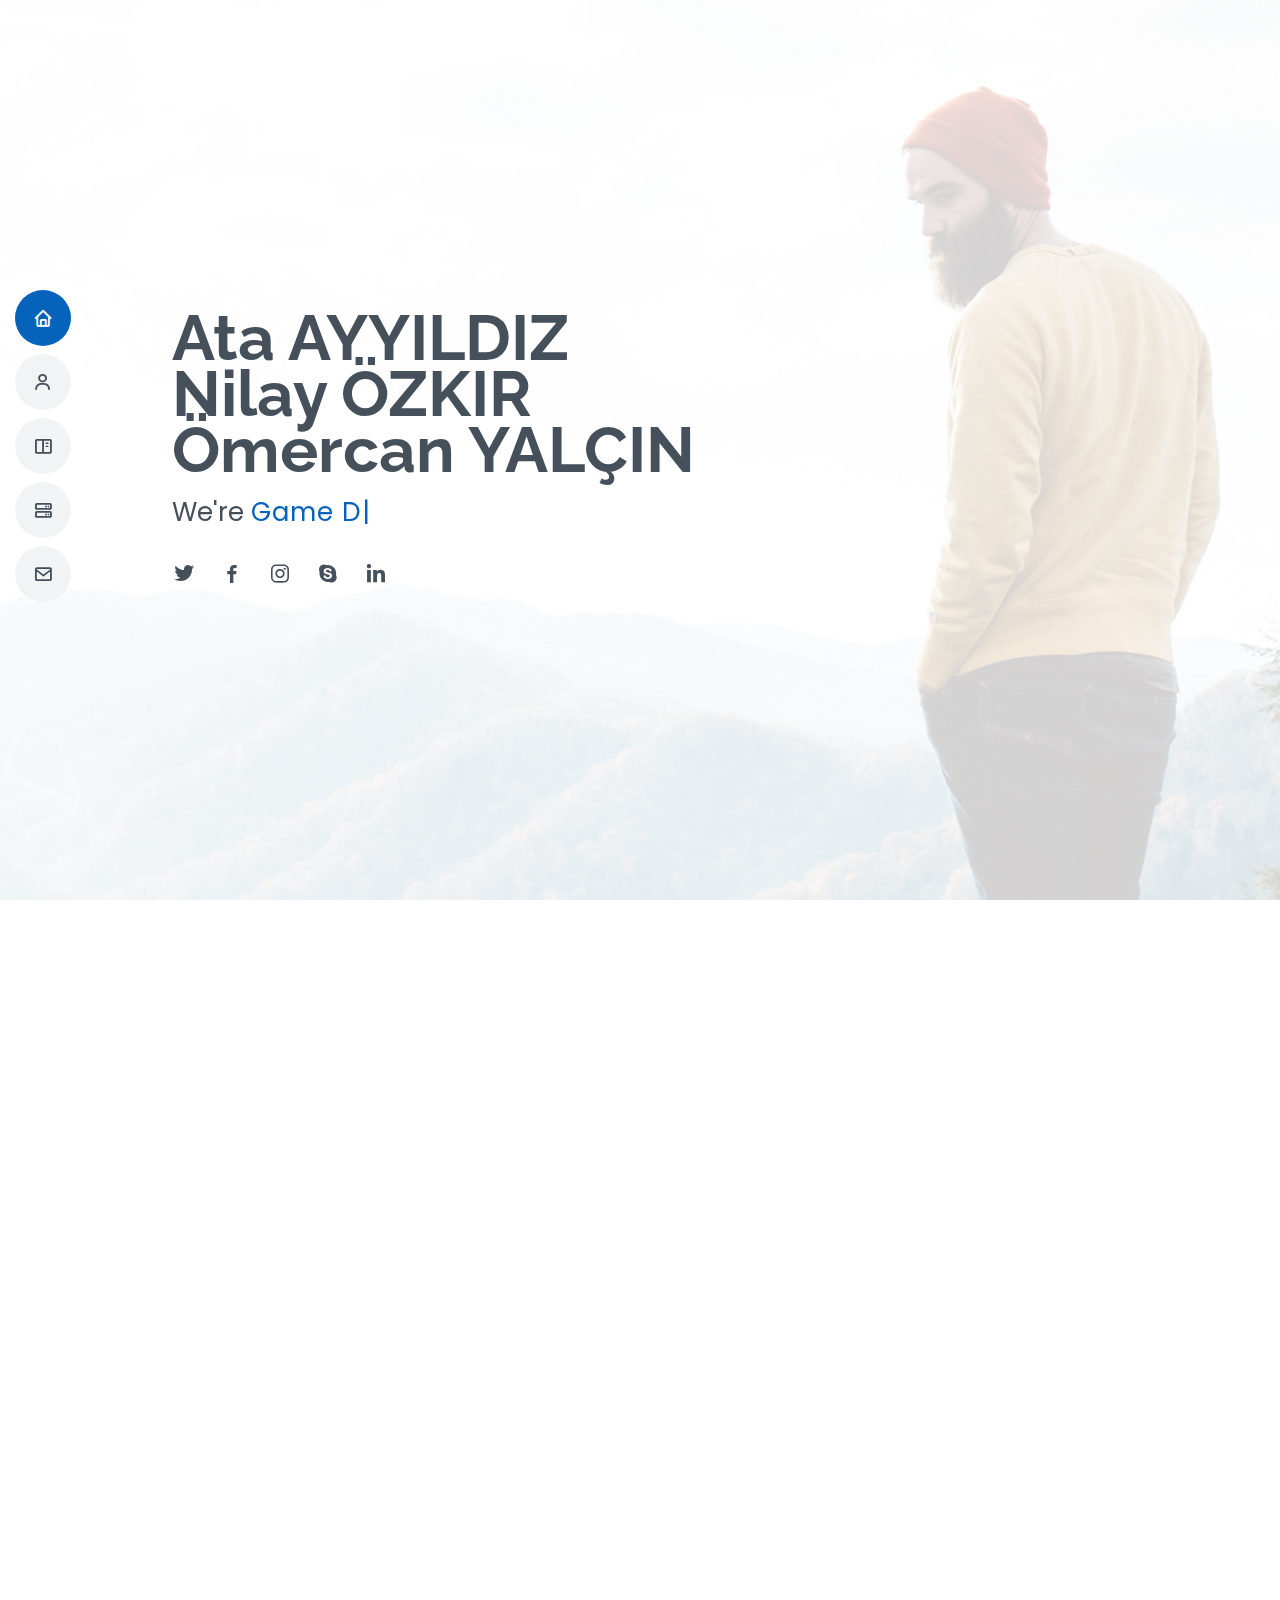
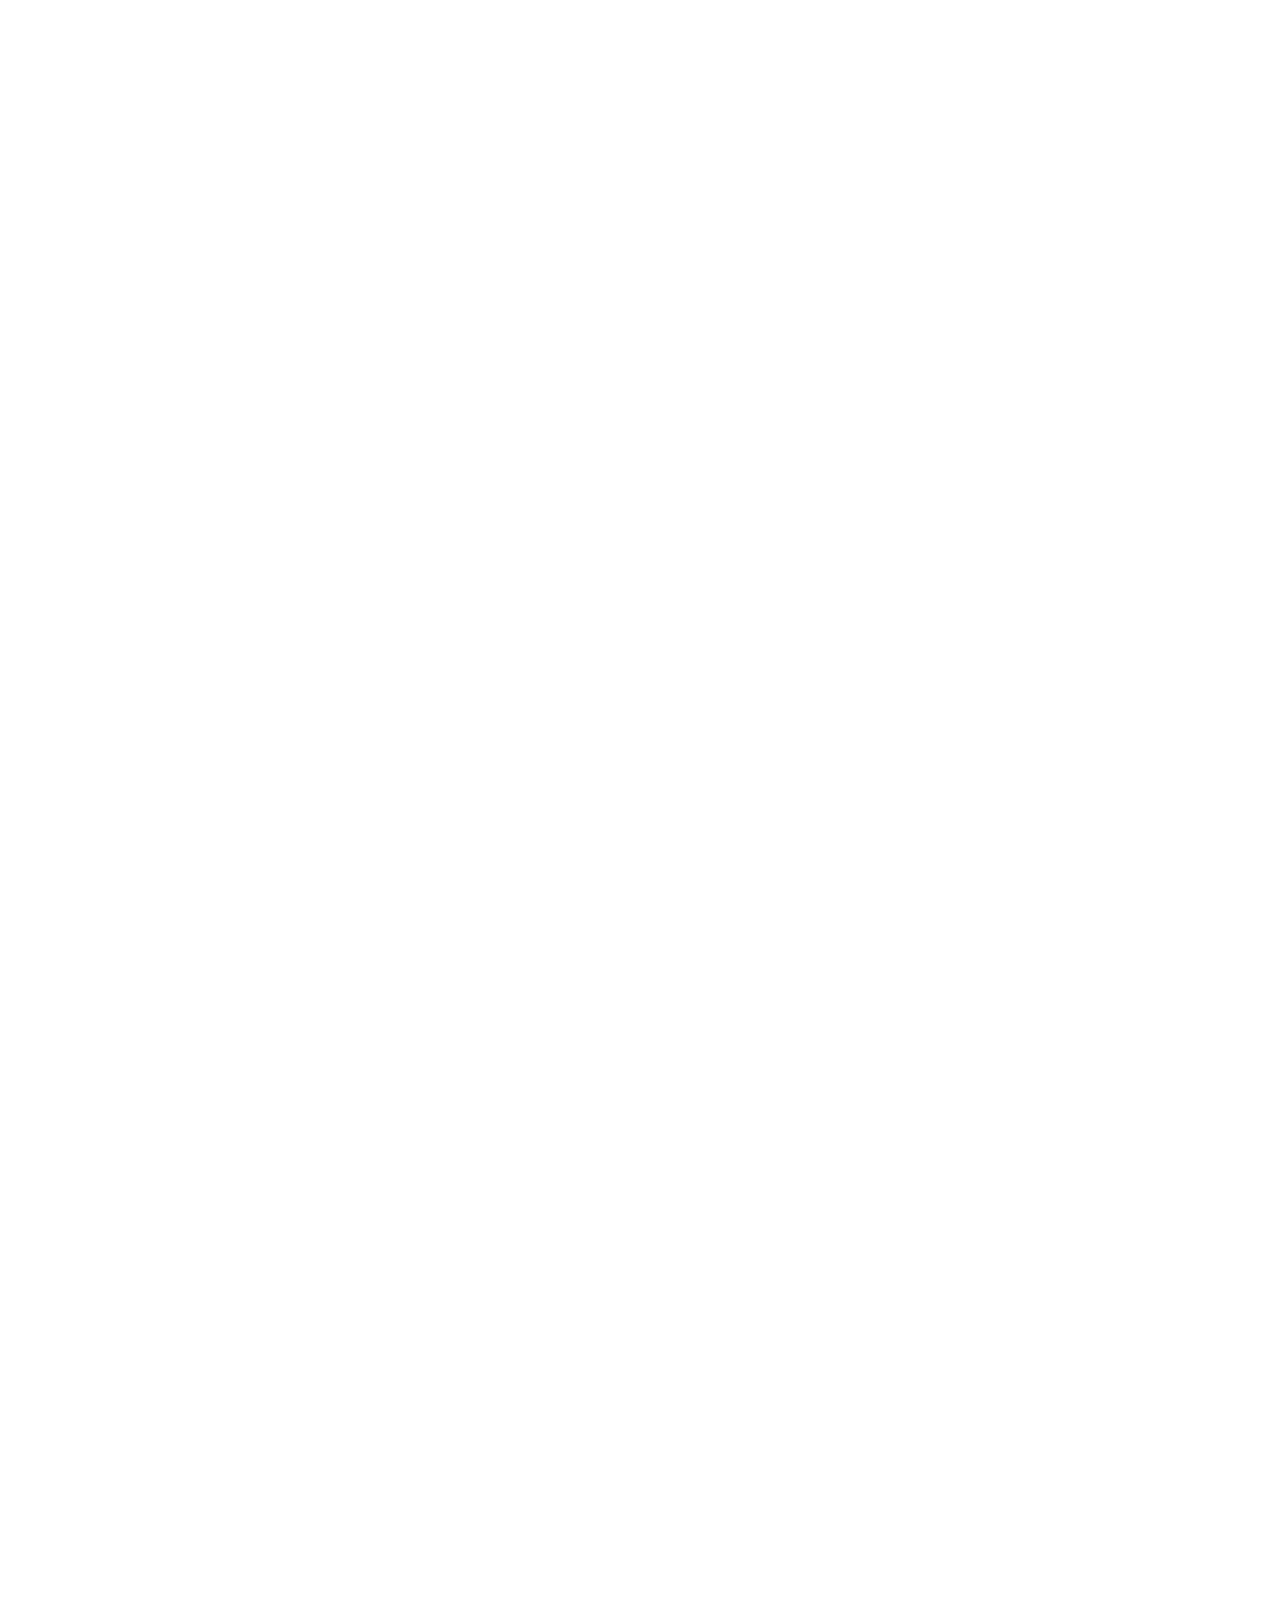
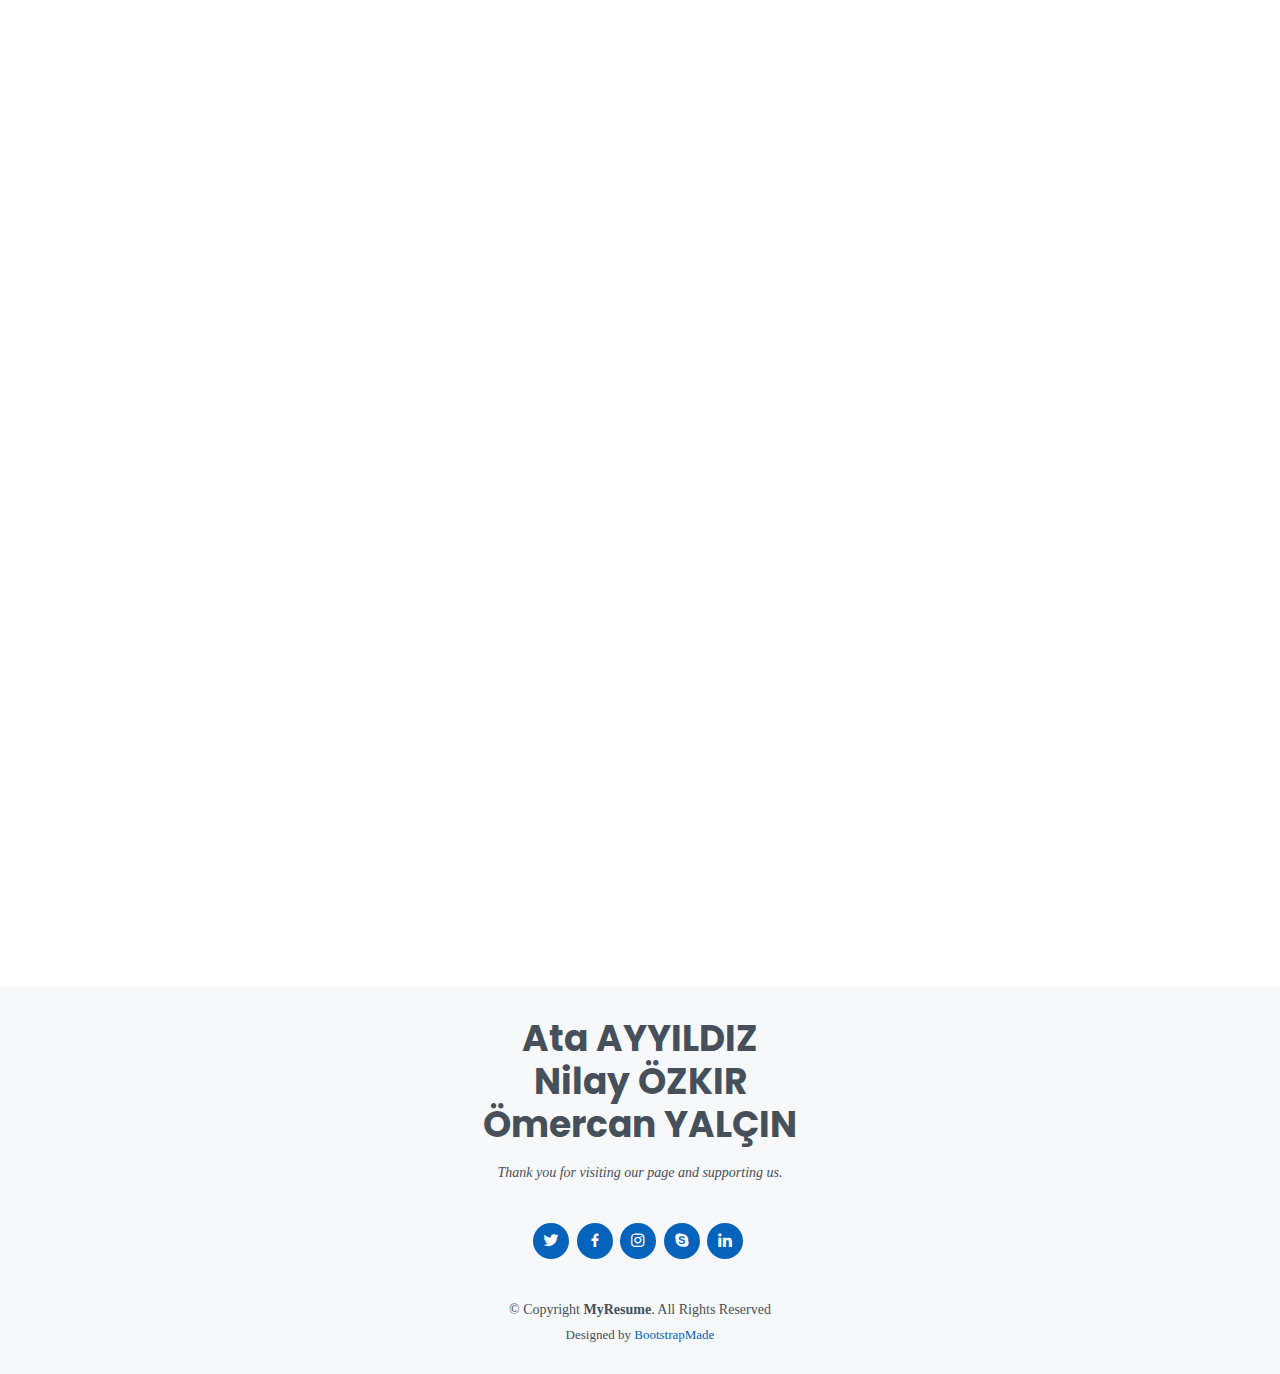
==== commit e593df4a: "initial" ====
--- a/index.html
+++ b/index.html
@@ -48,10 +48,9 @@
       <ul>
         <li><a href="#hero" class="nav-link scrollto active"><i class="bx bx-home"></i> <span>Home</span></a></li>
         <li><a href="#about" class="nav-link scrollto"><i class="bx bx-user"></i> <span>About</span></a></li>
-        <li><a href="#resume" class="nav-link scrollto"><i class="bx bx-file-blank"></i> <span>Resume</span></a></li>
-        <li><a href="#portfolio" class="nav-link scrollto"><i class="bx bx-book-content"></i> <span>Portfolio</span></a></li>
-        <li><a href="#services" class="nav-link scrollto"><i class="bx bx-server"></i> <span>Services</span></a></li>
-        <li><a href="#contact" class="nav-link scrollto"><i class="bx bx-envelope"></i> <span>Contact</span></a></li>
+        <li><a href="#portfolio" class="nav-link scrollto"><i class="bx bx-book-content"></i> <span>Astroni</span></a></li>
+        <li><a href="#services" class="nav-link scrollto"><i class="bx bx-server"></i> <span>Our Files</span></a></li>
+        <li><a href="#contact" class="nav-link scrollto"><i class="bx bx-envelope"></i> <span>Contact Us</span></a></li>
       </ul>
     </nav><!-- .nav-menu -->
 
@@ -60,8 +59,8 @@
   <!-- ======= Hero Section ======= -->
   <section id="hero" class="d-flex flex-column justify-content-center">
     <div class="container" data-aos="zoom-in" data-aos-delay="100">
-      <h1>Brandon Johnson</h1>
-      <p>I'm <span class="typed" data-typed-items="Designer, Developer, Freelancer, Photographer"></span></p>
+      <h1>Ata AYYILDIZ <br> Nilay ÖZKIR <br> Ömercan YALÇIN</h1>
+      <p>We're <span class="typed" data-typed-items="Game Designer, Game Developer"></span></p>
       <div class="social-links">
         <a href="#" class="twitter"><i class="bx bxl-twitter"></i></a>
         <a href="#" class="facebook"><i class="bx bxl-facebook"></i></a>
@@ -79,8 +78,10 @@
       <div class="container" data-aos="fade-up">
 
         <div class="section-title">
-          <h2>About</h2>
-          <p>Magnam dolores commodi suscipit. Necessitatibus eius consequatur ex aliquid fuga eum quidem. Sit sint consectetur velit. Quisquam quos quisquam cupiditate. Et nemo qui impedit suscipit alias ea. Quia fugiat sit in iste officiis commodi quidem hic quas.</p>
+          <h2>About Our Game</h2>
+          <p>Project
+            Astroni is a 2D Top Down Adventure Pixel Art game. We are going to use Unity
+            Game Engine to develop this game</p>
         </div>
 
         <div class="row">
@@ -88,32 +89,37 @@
             <img src="assets/img/profile-img.jpg" class="img-fluid" alt="">
           </div>
           <div class="col-lg-8 pt-4 pt-lg-0 content">
-            <h3>UI/UX Designer &amp; Web Developer.</h3>
+            <h3>The Story Of The Game </h3>
             <p class="fst-italic">
-              Lorem ipsum dolor sit amet, consectetur adipiscing elit, sed do eiusmod tempor incididunt ut labore et dolore
-              magna aliqua.
+              In Eldoria, the legend of the lost star called Astroni offered stories of hope and wonder to all races. 
+              Emelcuil is a young elf who follows this legend. One night, he had a mysterious dream that pointed to several stars to unravel the mystery behind Astroni's loss.
+              Between them were portals representing different regions of Eldoria. Each passage offered a separate story to trace Astronia. 
+              Our character will be able to find Astroni by following the stardust. In the first passage, Emelcuil meets a sage who knows the legend of Astroni on his way. 
+              This sage is the person who will guide Emelcuil on his journey. In other crossovers, 
+              Emelcuil interacts with characters from different races while the player understands the legend of Astroni using choice and relationship mechanics. 
+              During this journey, there are people like Emelcuil who are after Astroni. 
+              He tries to reach Astroni by struggling with these characters. This play tells the story of Emelcuil's journey to reach Astroni.
             </p>
-            <div class="row">
+        <div class="row">
               <div class="col-lg-6">
                 <ul>
-                  <li><i class="bi bi-chevron-right"></i> <strong>Birthday:</strong> <span>1 May 1995</span></li>
-                  <li><i class="bi bi-chevron-right"></i> <strong>Website:</strong> <span>www.example.com</span></li>
-                  <li><i class="bi bi-chevron-right"></i> <strong>Phone:</strong> <span>+123 456 7890</span></li>
-                  <li><i class="bi bi-chevron-right"></i> <strong>City:</strong> <span>New York, USA</span></li>
+                  <li><i class="bi bi-chevron-right"></i> <strong>Project Name:</strong> <span>Astroni</span></li>
+                  <li><i class="bi bi-chevron-right"></i> <strong>Project Supervisor:</strong> <span>Ulaş GÜLEÇ</span></li>
+                  <li><i class="bi bi-chevron-right"></i> <strong>Project Jury Members:</strong> <span>Emin KUĞU <br> Gökçe Nur YILMAZ</span></li>
+                  <li><i class="bi bi-chevron-right"></i> <strong>Course Coordinator:</strong> <span>Fırat AKBA</span></li>
                 </ul>
               </div>
               <div class="col-lg-6">
                 <ul>
-                  <li><i class="bi bi-chevron-right"></i> <strong>Age:</strong> <span>30</span></li>
-                  <li><i class="bi bi-chevron-right"></i> <strong>Degree:</strong> <span>Master</span></li>
-                  <li><i class="bi bi-chevron-right"></i> <strong>PhEmailone:</strong> <span>email@example.com</span></li>
-                  <li><i class="bi bi-chevron-right"></i> <strong>Freelance:</strong> <span>Available</span></li>
+                  <li><i class="bi bi-chevron-right"></i> <strong>Degree:</strong> <span>Undergraduated</span></li>
+                
+          
                 </ul>
               </div>
             </div>
             <p>
-              Officiis eligendi itaque labore et dolorum mollitia officiis optio vero. Quisquam sunt adipisci omnis et ut. Nulla accusantium dolor incidunt officia tempore. Et eius omnis.
-              Cupiditate ut dicta maxime officiis quidem quia. Sed et consectetur qui quia repellendus itaque neque. Aliquid amet quidem ut quaerat cupiditate. Ab et eum qui repellendus omnis culpa magni laudantium dolores.
+             
+             
             </p>
           </div>
         </div>
@@ -121,13 +127,15 @@
       </div>
     </section><!-- End About Section -->
 
-    <!-- ======= Facts Section ======= -->
-    <section id="facts" class="facts">
+    <!-- ======= About Us Section ======= -->
+    <section id="about us" class="about us">
       <div class="container" data-aos="fade-up">
 
         <div class="section-title">
-          <h2>Facts</h2>
-          <p>Magnam dolores commodi suscipit. Necessitatibus eius consequatur ex aliquid fuga eum quidem. Sit sint consectetur velit. Quisquam quos quisquam cupiditate. Et nemo qui impedit suscipit alias ea. Quia fugiat sit in iste officiis commodi quidem hic quas.</p>
+          <h2>About Us</h2>
+          <p>We are 4th year students of TED University computer engineering. 
+            All three of us have been involved in game development for years. 
+            Thanks to our passion for the game, we decided to make our own game as our senior project.</p>
         </div>
 
         <div class="row">
@@ -135,7 +143,7 @@
           <div class="col-lg-3 col-md-6">
             <div class="count-box">
               <i class="bi bi-emoji-smile"></i>
-              <span data-purecounter-start="0" data-purecounter-end="232" data-purecounter-duration="1" class="purecounter"></span>
+              <span data-purecounter-start="0" data-purecounter-end="10" data-purecounter-duration="1" class="purecounter"></span>
               <p>Happy Clients</p>
             </div>
           </div>
@@ -143,24 +151,24 @@
           <div class="col-lg-3 col-md-6 mt-5 mt-md-0">
             <div class="count-box">
               <i class="bi bi-journal-richtext"></i>
-              <span data-purecounter-start="0" data-purecounter-end="521" data-purecounter-duration="1" class="purecounter"></span>
-              <p>Projects</p>
+              <span data-purecounter-start="0" data-purecounter-end="1" data-purecounter-duration="1" class="purecounter"></span>
+              <p>Projects that we developed together</p>
             </div>
           </div>
 
           <div class="col-lg-3 col-md-6 mt-5 mt-lg-0">
             <div class="count-box">
               <i class="bi bi-headset"></i>
-              <span data-purecounter-start="0" data-purecounter-end="1463" data-purecounter-duration="1" class="purecounter"></span>
-              <p>Hours Of Support</p>
+              <span data-purecounter-start="0" data-purecounter-end="2" data-purecounter-duration="1" class="purecounter"></span>
+              <p>Hours We Spent On Coding.</p>
             </div>
           </div>
 
           <div class="col-lg-3 col-md-6 mt-5 mt-lg-0">
             <div class="count-box">
               <i class="bi bi-award"></i>
-              <span data-purecounter-start="0" data-purecounter-end="25" data-purecounter-duration="1" class="purecounter"></span>
-              <p>Awards</p>
+              <span data-purecounter-start="0" data-purecounter-end="0" data-purecounter-duration="1" class="purecounter"></span>
+              <p>Lines of code we have</p>
             </div>
           </div>
 
@@ -169,145 +177,18 @@
       </div>
     </section><!-- End Facts Section -->
 
-    <!-- ======= Skills Section ======= -->
-    <section id="skills" class="skills section-bg">
-      <div class="container" data-aos="fade-up">
-
-        <div class="section-title">
-          <h2>Skills</h2>
-          <p>Magnam dolores commodi suscipit. Necessitatibus eius consequatur ex aliquid fuga eum quidem. Sit sint consectetur velit. Quisquam quos quisquam cupiditate. Et nemo qui impedit suscipit alias ea. Quia fugiat sit in iste officiis commodi quidem hic quas.</p>
-        </div>
-
-        <div class="row skills-content">
-
-          <div class="col-lg-6">
-
-            <div class="progress">
-              <span class="skill">HTML <i class="val">100%</i></span>
-              <div class="progress-bar-wrap">
-                <div class="progress-bar" role="progressbar" aria-valuenow="100" aria-valuemin="0" aria-valuemax="100"></div>
-              </div>
-            </div>
-
-            <div class="progress">
-              <span class="skill">CSS <i class="val">90%</i></span>
-              <div class="progress-bar-wrap">
-                <div class="progress-bar" role="progressbar" aria-valuenow="90" aria-valuemin="0" aria-valuemax="100"></div>
-              </div>
-            </div>
-
-            <div class="progress">
-              <span class="skill">JavaScript <i class="val">75%</i></span>
-              <div class="progress-bar-wrap">
-                <div class="progress-bar" role="progressbar" aria-valuenow="75" aria-valuemin="0" aria-valuemax="100"></div>
-              </div>
-            </div>
-
-          </div>
-
-          <div class="col-lg-6">
-
-            <div class="progress">
-              <span class="skill">PHP <i class="val">80%</i></span>
-              <div class="progress-bar-wrap">
-                <div class="progress-bar" role="progressbar" aria-valuenow="80" aria-valuemin="0" aria-valuemax="100"></div>
-              </div>
-            </div>
-
-            <div class="progress">
-              <span class="skill">WordPress/CMS <i class="val">90%</i></span>
-              <div class="progress-bar-wrap">
-                <div class="progress-bar" role="progressbar" aria-valuenow="90" aria-valuemin="0" aria-valuemax="100"></div>
-              </div>
-            </div>
-
-            <div class="progress">
-              <span class="skill">Photoshop <i class="val">55%</i></span>
-              <div class="progress-bar-wrap">
-                <div class="progress-bar" role="progressbar" aria-valuenow="55" aria-valuemin="0" aria-valuemax="100"></div>
-              </div>
-            </div>
-
-          </div>
-
-        </div>
-
-      </div>
-    </section><!-- End Skills Section -->
-
-    <!-- ======= Resume Section ======= -->
-    <section id="resume" class="resume">
-      <div class="container" data-aos="fade-up">
-
-        <div class="section-title">
-          <h2>Resume</h2>
-          <p>Magnam dolores commodi suscipit. Necessitatibus eius consequatur ex aliquid fuga eum quidem. Sit sint consectetur velit. Quisquam quos quisquam cupiditate. Et nemo qui impedit suscipit alias ea. Quia fugiat sit in iste officiis commodi quidem hic quas.</p>
-        </div>
-
-        <div class="row">
-          <div class="col-lg-6">
-            <h3 class="resume-title">Sumary</h3>
-            <div class="resume-item pb-0">
-              <h4>Brandon Johnson</h4>
-              <p><em>Innovative and deadline-driven Graphic Designer with 3+ years of experience designing and developing user-centered digital/print marketing material from initial concept to final, polished deliverable.</em></p>
-              <ul>
-                <li>Portland par 127,Orlando, FL</li>
-                <li>(123) 456-7891</li>
-                <li>alice.barkley@example.com</li>
-              </ul>
-            </div>
-
-            <h3 class="resume-title">Education</h3>
-            <div class="resume-item">
-              <h4>Master of Fine Arts &amp; Graphic Design</h4>
-              <h5>2015 - 2016</h5>
-              <p><em>Rochester Institute of Technology, Rochester, NY</em></p>
-              <p>Qui deserunt veniam. Et sed aliquam labore tempore sed quisquam iusto autem sit. Ea vero voluptatum qui ut dignissimos deleniti nerada porti sand markend</p>
-            </div>
-            <div class="resume-item">
-              <h4>Bachelor of Fine Arts &amp; Graphic Design</h4>
-              <h5>2010 - 2014</h5>
-              <p><em>Rochester Institute of Technology, Rochester, NY</em></p>
-              <p>Quia nobis sequi est occaecati aut. Repudiandae et iusto quae reiciendis et quis Eius vel ratione eius unde vitae rerum voluptates asperiores voluptatem Earum molestiae consequatur neque etlon sader mart dila</p>
-            </div>
-          </div>
-          <div class="col-lg-6">
-            <h3 class="resume-title">Professional Experience</h3>
-            <div class="resume-item">
-              <h4>Senior graphic design specialist</h4>
-              <h5>2019 - Present</h5>
-              <p><em>Experion, New York, NY </em></p>
-              <ul>
-                <li>Lead in the design, development, and implementation of the graphic, layout, and production communication materials</li>
-                <li>Delegate tasks to the 7 members of the design team and provide counsel on all aspects of the project. </li>
-                <li>Supervise the assessment of all graphic materials in order to ensure quality and accuracy of the design</li>
-                <li>Oversee the efficient use of production project budgets ranging from $2,000 - $25,000</li>
-              </ul>
-            </div>
-            <div class="resume-item">
-              <h4>Graphic design specialist</h4>
-              <h5>2017 - 2018</h5>
-              <p><em>Stepping Stone Advertising, New York, NY</em></p>
-              <ul>
-                <li>Developed numerous marketing programs (logos, brochures,infographics, presentations, and advertisements).</li>
-                <li>Managed up to 5 projects or tasks at a given time while under pressure</li>
-                <li>Recommended and consulted with clients on the most appropriate graphic design</li>
-                <li>Created 4+ design presentations and proposals a month for clients and account managers</li>
-              </ul>
-            </div>
-          </div>
-        </div>
-
-      </div>
-    </section><!-- End Resume Section -->
+
+    
+
+    
 
     <!-- ======= Portfolio Section ======= -->
     <section id="portfolio" class="portfolio section-bg">
       <div class="container" data-aos="fade-up">
 
         <div class="section-title">
-          <h2>Portfolio</h2>
-          <p>Magnam dolores commodi suscipit. Necessitatibus eius consequatur ex aliquid fuga eum quidem. Sit sint consectetur velit. Quisquam quos quisquam cupiditate. Et nemo qui impedit suscipit alias ea. Quia fugiat sit in iste officiis commodi quidem hic quas.</p>
+          <h2>Astroni</h2>
+          <p>You can download our game from here for the platform you want. We hope you have fun playing. Please stay in touch with us for your feedback.</p>
         </div>
 
         <div class="row">
@@ -315,7 +196,7 @@
             <ul id="portfolio-flters">
               <li data-filter="*" class="filter-active">All</li>
               <li data-filter=".filter-app">App</li>
-              <li data-filter=".filter-card">Card</li>
+              <li data-filter=".filter-card">Windows/OS</li>
               <li data-filter=".filter-web">Web</li>
             </ul>
           </div>
@@ -379,33 +260,9 @@
             </div>
           </div>
 
-          <div class="col-lg-4 col-md-6 portfolio-item filter-web">
-            <div class="portfolio-wrap">
-              <img src="assets/img/portfolio/portfolio-5.jpg" class="img-fluid" alt="">
-              <div class="portfolio-info">
-                <h4>Web 2</h4>
-                <p>Web</p>
-                <div class="portfolio-links">
-                  <a href="assets/img/portfolio/portfolio-5.jpg" data-gallery="portfolioGallery" class="portfolio-lightbox" title="Web 2"><i class="bx bx-plus"></i></a>
-                  <a href="portfolio-details.html" class="portfolio-details-lightbox" data-glightbox="type: external" title="Portfolio Details"><i class="bx bx-link"></i></a>
-                </div>
-              </div>
-            </div>
-          </div>
-
-          <div class="col-lg-4 col-md-6 portfolio-item filter-app">
-            <div class="portfolio-wrap">
-              <img src="assets/img/portfolio/portfolio-6.jpg" class="img-fluid" alt="">
-              <div class="portfolio-info">
-                <h4>App 3</h4>
-                <p>App</p>
-                <div class="portfolio-links">
-                  <a href="assets/img/portfolio/portfolio-6.jpg" data-gallery="portfolioGallery" class="portfolio-lightbox" title="App 3"><i class="bx bx-plus"></i></a>
-                  <a href="portfolio-details.html" class="portfolio-details-lightbox" data-glightbox="type: external" title="Portfolio Details"><i class="bx bx-link"></i></a>
-                </div>
-              </div>
-            </div>
-          </div>
+          
+
+         
 
           <div class="col-lg-4 col-md-6 portfolio-item filter-card">
             <div class="portfolio-wrap">
@@ -421,33 +278,7 @@
             </div>
           </div>
 
-          <div class="col-lg-4 col-md-6 portfolio-item filter-card">
-            <div class="portfolio-wrap">
-              <img src="assets/img/portfolio/portfolio-8.jpg" class="img-fluid" alt="">
-              <div class="portfolio-info">
-                <h4>Card 3</h4>
-                <p>Card</p>
-                <div class="portfolio-links">
-                  <a href="assets/img/portfolio/portfolio-8.jpg" data-gallery="portfolioGallery" class="portfolio-lightbox" title="Card 3"><i class="bx bx-plus"></i></a>
-                  <a href="portfolio-details.html" class="portfolio-details-lightbox" data-glightbox="type: external" title="Portfolio Details"><i class="bx bx-link"></i></a>
-                </div>
-              </div>
-            </div>
-          </div>
-
-          <div class="col-lg-4 col-md-6 portfolio-item filter-web">
-            <div class="portfolio-wrap">
-              <img src="assets/img/portfolio/portfolio-9.jpg" class="img-fluid" alt="">
-              <div class="portfolio-info">
-                <h4>Web 3</h4>
-                <p>Web</p>
-                <div class="portfolio-links">
-                  <a href="assets/img/portfolio/portfolio-9.jpg" data-gallery="portfolioGallery" class="portfolio-lightbox" title="Web 3"><i class="bx bx-plus"></i></a>
-                  <a href="portfolio-details.html" class="portfolio-details-lightbox" data-glightbox="type: external" title="Portfolio Details"><i class="bx bx-link"></i></a>
-                </div>
-              </div>
-            </div>
-          </div>
+      
 
         </div>
 
@@ -459,8 +290,8 @@
       <div class="container" data-aos="fade-up">
 
         <div class="section-title">
-          <h2>Services</h2>
-          <p>Magnam dolores commodi suscipit. Necessitatibus eius consequatur ex aliquid fuga eum quidem. Sit sint consectetur velit. Quisquam quos quisquam cupiditate. Et nemo qui impedit suscipit alias ea. Quia fugiat sit in iste officiis commodi quidem hic quas.</p>
+          <h2>Our Files</h2>
+          <p>In here you can find our documents and files.</p>
         </div>
 
         <div class="row">
@@ -473,8 +304,8 @@
                 </svg>
                 <i class="bx bxl-dribbble"></i>
               </div>
-              <h4><a href="">Lorem Ipsum</a></h4>
-              <p>Voluptatum deleniti atque corrupti quos dolores et quas molestias excepturi</p>
+              <h4><a href="">Dowload Our Game</a></h4>
+              <p>It is our itchio page. You can find Astroni in here and dowload easily</p>
             </div>
           </div>
 
@@ -486,36 +317,14 @@
                 </svg>
                 <i class="bx bx-file"></i>
               </div>
-              <h4><a href="">Sed Perspiciatis</a></h4>
-              <p>Duis aute irure dolor in reprehenderit in voluptate velit esse cillum dolore</p>
-            </div>
-          </div>
-
-          <div class="col-lg-4 col-md-6 d-flex align-items-stretch mt-4 mt-lg-0" data-aos="zoom-in" data-aos-delay="300">
-            <div class="icon-box iconbox-pink">
-              <div class="icon">
-                <svg width="100" height="100" viewBox="0 0 600 600" xmlns="http://www.w3.org/2000/svg">
-                  <path stroke="none" stroke-width="0" fill="#f5f5f5" d="M300,541.5067337569781C382.14930387511276,545.0595476570109,479.8736841581634,548.3450877840088,526.4010558755058,480.5488172755941C571.5218469581645,414.80211281144784,517.5187510058486,332.0715597781072,496.52539010469104,255.14436215662573C477.37192572678356,184.95920475031193,473.57363656557914,105.61284051026155,413.0603344069578,65.22779650032875C343.27470386102294,18.654635553484475,251.2091493199835,5.337323636656869,175.0934190732945,40.62881213300186C97.87086631185822,76.43348514350839,51.98124368387456,156.15599469081315,36.44837278890362,239.84606092416172C21.716077023791087,319.22268207091537,43.775223500013084,401.1760424656574,96.891909868211,461.97329694683043C147.22146801428983,519.5804099606455,223.5754009179313,538.201503339737,300,541.5067337569781"></path>
-                </svg>
-                <i class="bx bx-tachometer"></i>
-              </div>
-              <h4><a href="">Magni Dolores</a></h4>
-              <p>Excepteur sint occaecat cupidatat non proident, sunt in culpa qui officia</p>
-            </div>
-          </div>
-
-          <div class="col-lg-4 col-md-6 d-flex align-items-stretch mt-4" data-aos="zoom-in" data-aos-delay="100">
-            <div class="icon-box iconbox-yellow">
-              <div class="icon">
-                <svg width="100" height="100" viewBox="0 0 600 600" xmlns="http://www.w3.org/2000/svg">
-                  <path stroke="none" stroke-width="0" fill="#f5f5f5" d="M300,503.46388370962813C374.79870501325706,506.71871716319447,464.8034551963731,527.1746412648533,510.4981551193396,467.86667711651364C555.9287308511215,408.9015244558933,512.6030010748507,327.5744911775523,490.211057578863,256.5855673507754C471.097692560561,195.9906835881958,447.69079081568157,138.11976852964426,395.19560036434837,102.3242989838813C329.3053358748298,57.3949838291264,248.02791733380457,8.279543830951368,175.87071277845988,42.242879143198664C103.41431057327972,76.34704239035025,93.79494320519305,170.9812938413882,81.28167332365135,250.07896920659033C70.17666984294237,320.27484674793965,64.84698225790005,396.69656628748305,111.28512138212992,450.4950937839243C156.20124167950087,502.5303643271138,231.32542653798444,500.4755392045468,300,503.46388370962813"></path>
-                </svg>
-                <i class="bx bx-layer"></i>
-              </div>
-              <h4><a href="">Nemo Enim</a></h4>
-              <p>At vero eos et accusamus et iusto odio dignissimos ducimus qui blanditiis</p>
-            </div>
-          </div>
+              <h4><a href="">Our Documents</a></h4>
+              <p>In here you can see our documentations for the Astroni</p>
+            </div>
+          </div>
+
+      
+
+         
 
           <div class="col-lg-4 col-md-6 d-flex align-items-stretch mt-4" data-aos="zoom-in" data-aos-delay="200">
             <div class="icon-box iconbox-red">
@@ -525,118 +334,29 @@
                 </svg>
                 <i class="bx bx-slideshow"></i>
               </div>
-              <h4><a href="">Dele Cardo</a></h4>
-              <p>Quis consequatur saepe eligendi voluptatem consequatur dolor consequuntur</p>
-            </div>
-          </div>
-
-          <div class="col-lg-4 col-md-6 d-flex align-items-stretch mt-4" data-aos="zoom-in" data-aos-delay="300">
-            <div class="icon-box iconbox-teal">
-              <div class="icon">
-                <svg width="100" height="100" viewBox="0 0 600 600" xmlns="http://www.w3.org/2000/svg">
-                  <path stroke="none" stroke-width="0" fill="#f5f5f5" d="M300,566.797414625762C385.7384707136149,576.1784315230908,478.7894351017131,552.8928747891023,531.9192734346935,484.94944893311C584.6109503024035,417.5663521118492,582.489472248146,322.67544863468447,553.9536738515405,242.03673114598146C529.1557734026468,171.96086150256528,465.24506316201064,127.66468636344209,395.9583748389544,100.7403814666027C334.2173773831606,76.7482773500951,269.4350130405921,84.62216499799875,207.1952322260088,107.2889140133804C132.92018162631612,134.33871894543012,41.79353780512637,160.00259165414826,22.644507872594943,236.69541883565114C3.319112789854554,314.0945973066697,72.72355303640163,379.243833228382,124.04198916343866,440.3218312028393C172.9286146004772,498.5055451809895,224.45579914871206,558.5317968840102,300,566.797414625762"></path>
-                </svg>
-                <i class="bx bx-arch"></i>
-              </div>
-              <h4><a href="">Divera Don</a></h4>
-              <p>Modi nostrum vel laborum. Porro fugit error sit minus sapiente sit aspernatur</p>
-            </div>
-          </div>
+              <h4><a href="">Video Of The Astroni</a></h4>
+              <p>In here you can watch the gameplay of the Astroni</p>
+            </div>
+          </div>
+
+        
 
         </div>
 
       </div>
     </section><!-- End Services Section -->
 
-    <!-- ======= Testimonials Section ======= -->
-    <section id="testimonials" class="testimonials section-bg">
-      <div class="container" data-aos="fade-up">
-
-        <div class="section-title">
-          <h2>Testimonials</h2>
-        </div>
-
-        <div class="testimonials-slider swiper" data-aos="fade-up" data-aos-delay="100">
-          <div class="swiper-wrapper">
-
-            <div class="swiper-slide">
-              <div class="testimonial-item">
-                <img src="assets/img/testimonials/testimonials-1.jpg" class="testimonial-img" alt="">
-                <h3>Saul Goodman</h3>
-                <h4>Ceo &amp; Founder</h4>
-                <p>
-                  <i class="bx bxs-quote-alt-left quote-icon-left"></i>
-                  Proin iaculis purus consequat sem cure digni ssim donec porttitora entum suscipit rhoncus. Accusantium quam, ultricies eget id, aliquam eget nibh et. Maecen aliquam, risus at semper.
-                  <i class="bx bxs-quote-alt-right quote-icon-right"></i>
-                </p>
-              </div>
-            </div><!-- End testimonial item -->
-
-            <div class="swiper-slide">
-              <div class="testimonial-item">
-                <img src="assets/img/testimonials/testimonials-2.jpg" class="testimonial-img" alt="">
-                <h3>Sara Wilsson</h3>
-                <h4>Designer</h4>
-                <p>
-                  <i class="bx bxs-quote-alt-left quote-icon-left"></i>
-                  Export tempor illum tamen malis malis eram quae irure esse labore quem cillum quid cillum eram malis quorum velit fore eram velit sunt aliqua noster fugiat irure amet legam anim culpa.
-                  <i class="bx bxs-quote-alt-right quote-icon-right"></i>
-                </p>
-              </div>
-            </div><!-- End testimonial item -->
-
-            <div class="swiper-slide">
-              <div class="testimonial-item">
-                <img src="assets/img/testimonials/testimonials-3.jpg" class="testimonial-img" alt="">
-                <h3>Jena Karlis</h3>
-                <h4>Store Owner</h4>
-                <p>
-                  <i class="bx bxs-quote-alt-left quote-icon-left"></i>
-                  Enim nisi quem export duis labore cillum quae magna enim sint quorum nulla quem veniam duis minim tempor labore quem eram duis noster aute amet eram fore quis sint minim.
-                  <i class="bx bxs-quote-alt-right quote-icon-right"></i>
-                </p>
-              </div>
-            </div><!-- End testimonial item -->
-
-            <div class="swiper-slide">
-              <div class="testimonial-item">
-                <img src="assets/img/testimonials/testimonials-4.jpg" class="testimonial-img" alt="">
-                <h3>Matt Brandon</h3>
-                <h4>Freelancer</h4>
-                <p>
-                  <i class="bx bxs-quote-alt-left quote-icon-left"></i>
-                  Fugiat enim eram quae cillum dolore dolor amet nulla culpa multos export minim fugiat minim velit minim dolor enim duis veniam ipsum anim magna sunt elit fore quem dolore labore illum veniam.
-                  <i class="bx bxs-quote-alt-right quote-icon-right"></i>
-                </p>
-              </div>
-            </div><!-- End testimonial item -->
-
-            <div class="swiper-slide">
-              <div class="testimonial-item">
-                <img src="assets/img/testimonials/testimonials-5.jpg" class="testimonial-img" alt="">
-                <h3>John Larson</h3>
-                <h4>Entrepreneur</h4>
-                <p>
-                  <i class="bx bxs-quote-alt-left quote-icon-left"></i>
-                  Quis quorum aliqua sint quem legam fore sunt eram irure aliqua veniam tempor noster veniam enim culpa labore duis sunt culpa nulla illum cillum fugiat legam esse veniam culpa fore nisi cillum quid.
-                  <i class="bx bxs-quote-alt-right quote-icon-right"></i>
-                </p>
-              </div>
-            </div><!-- End testimonial item -->
-
-          </div>
-          <div class="swiper-pagination"></div>
-        </div>
-
-      </div>
-    </section><!-- End Testimonials Section -->
+   
+              
+
+           
 
     <!-- ======= Contact Section ======= -->
     <section id="contact" class="contact">
       <div class="container" data-aos="fade-up">
 
         <div class="section-title">
-          <h2>Contact</h2>
+          <h2>Contact Us</h2>
         </div>
 
         <div class="row mt-1">
@@ -646,19 +366,16 @@
               <div class="address">
                 <i class="bi bi-geo-alt"></i>
                 <h4>Location:</h4>
-                <p>A108 Adam Street, New York, NY 535022</p>
+                <p>Ön Cebeci, Ziya Gökalp Cd. 48/A, 06420 Çankaya/Ankara</p>
               </div>
 
               <div class="email">
                 <i class="bi bi-envelope"></i>
                 <h4>Email:</h4>
-                <p>info@example.com</p>
-              </div>
-
-              <div class="phone">
-                <i class="bi bi-phone"></i>
-                <h4>Call:</h4>
-                <p>+1 5589 55488 55s</p>
+                <p>ata.ayyildiz@tedu.edu.tr <br> nilay.ozkir@tedu.edu.tr <br> omercan.yalcin@tedu.edu.tr</p>
+              </div>
+
+              
               </div>
 
             </div>
@@ -702,8 +419,8 @@
   <!-- ======= Footer ======= -->
   <footer id="footer">
     <div class="container">
-      <h3>Brandon Johnson</h3>
-      <p>Et aut eum quis fuga eos sunt ipsa nihil. Labore corporis magni eligendi fuga maxime saepe commodi placeat.</p>
+      <h3>Ata AYYILDIZ <br> Nilay ÖZKIR <br> Ömercan YALÇIN</h3>
+      <p> Thank you for visiting our page and supporting us.</p>
       <div class="social-links">
         <a href="#" class="twitter"><i class="bx bxl-twitter"></i></a>
         <a href="#" class="facebook"><i class="bx bxl-facebook"></i></a>
--- a/assets/css/style.css
+++ b/assets/css/style.css
@@ -9,10 +9,16 @@
 /*--------------------------------------------------------------
 # General
 --------------------------------------------------------------*/
+
+@font-face {
+  font-family: 'dogicapixel';
+  src: url(assets\fonts\dogicapixel.ttf);
+}
 body {
-  font-family: "Open Sans", sans-serif;
+  font-family: dogicapixel;
   color: #272829;
 }
+
 
 a {
   color: #0563bb;
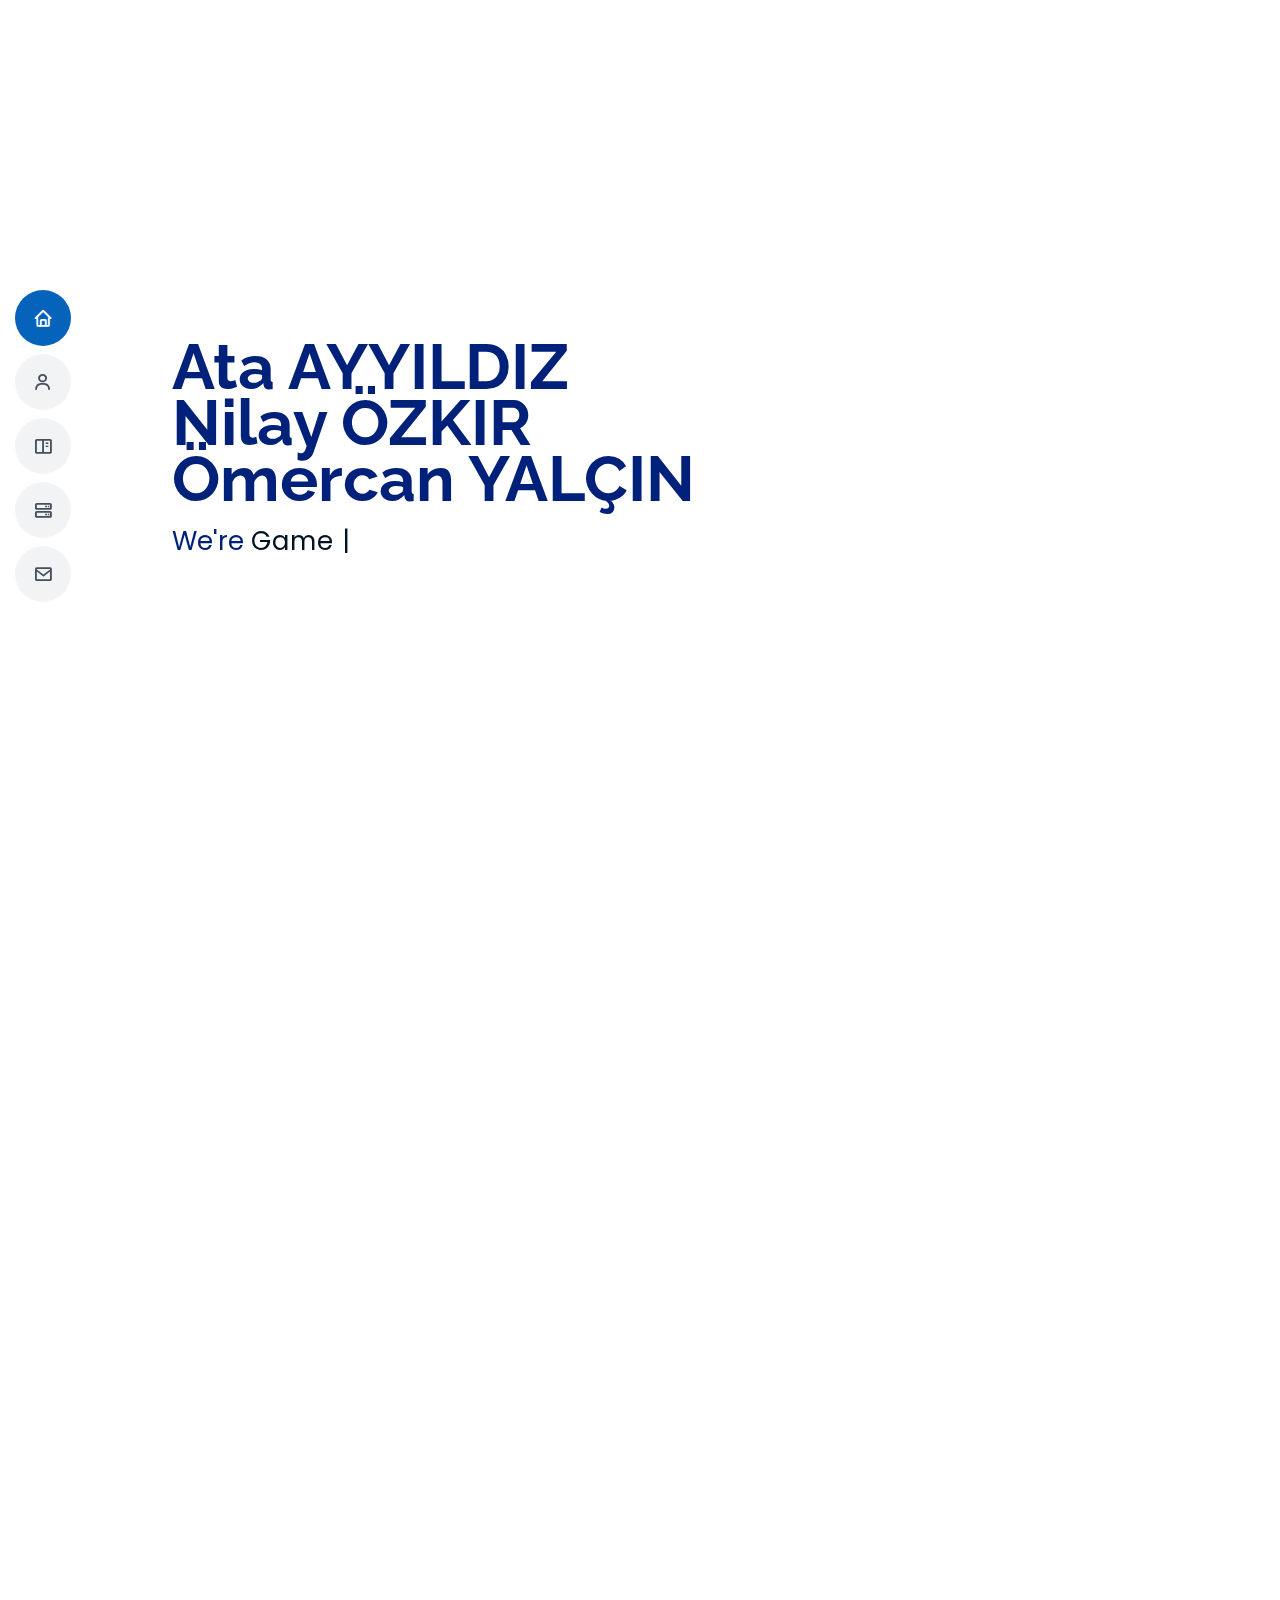
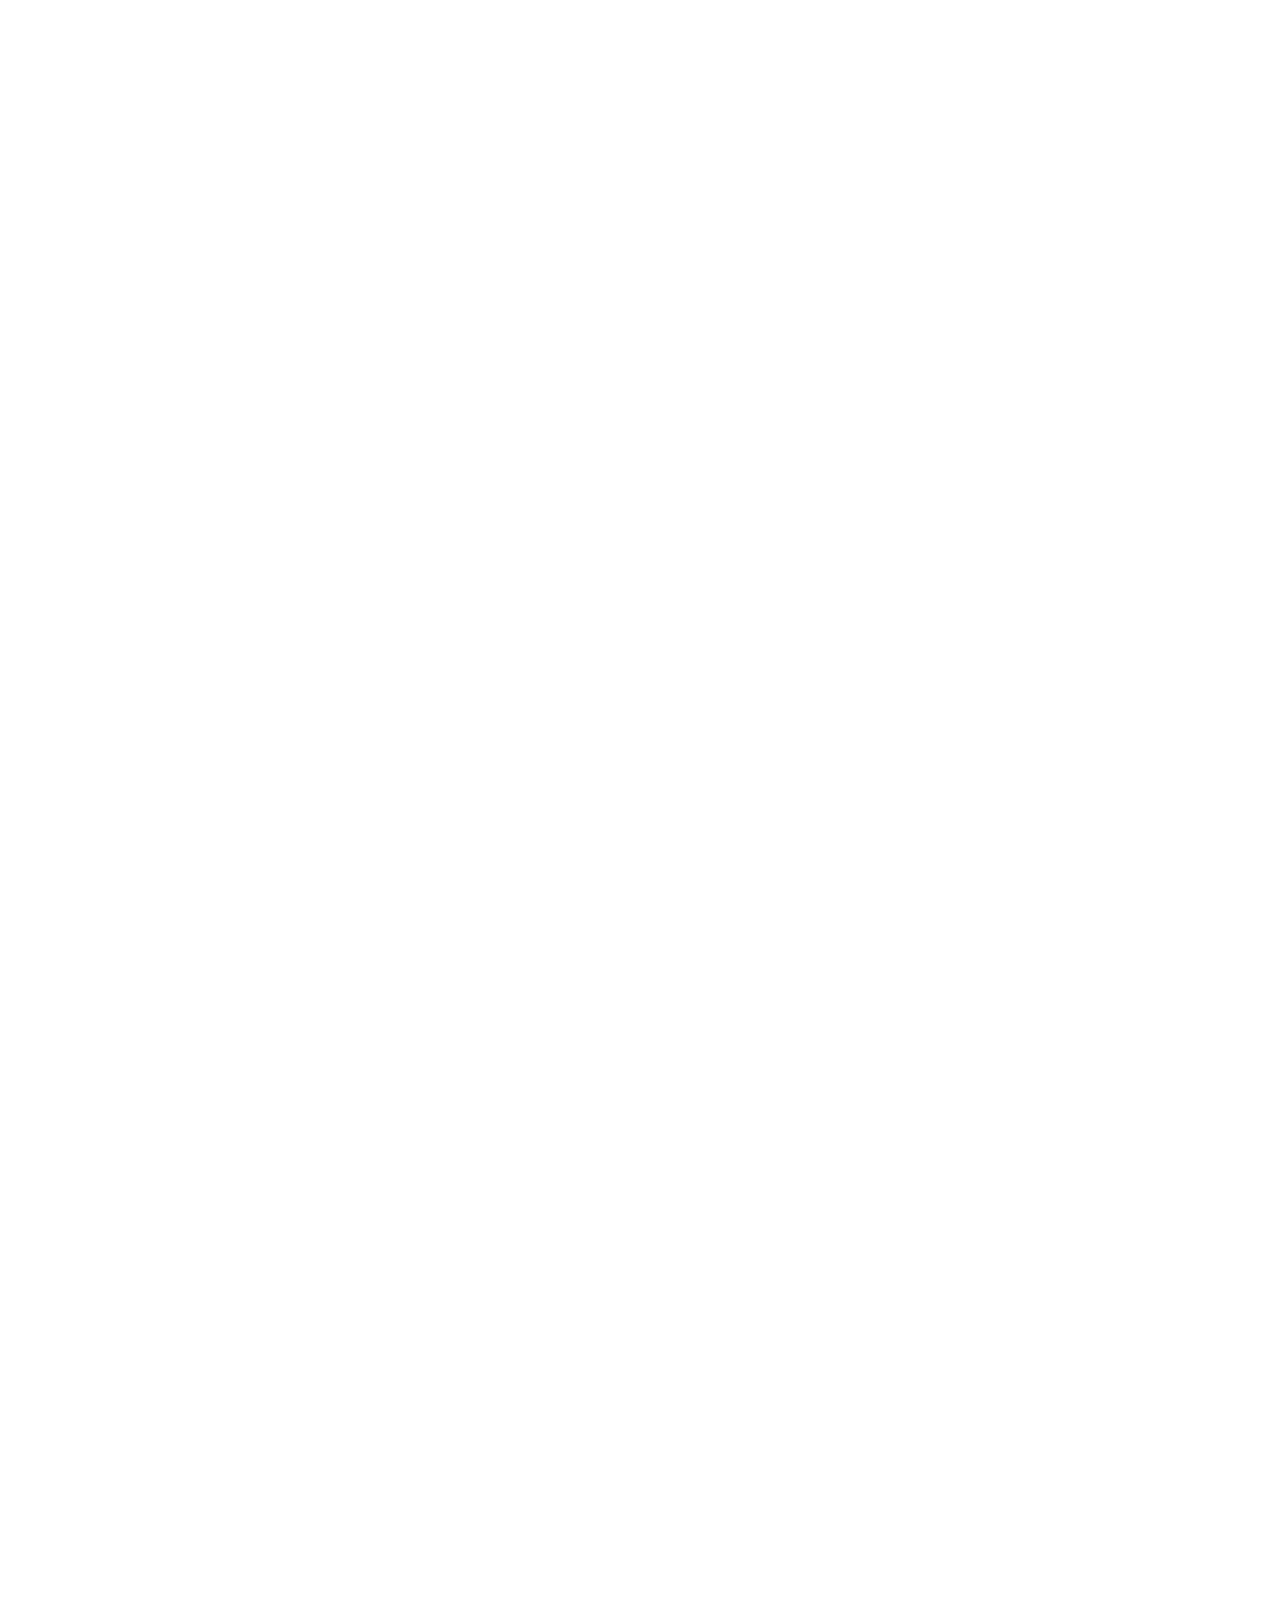
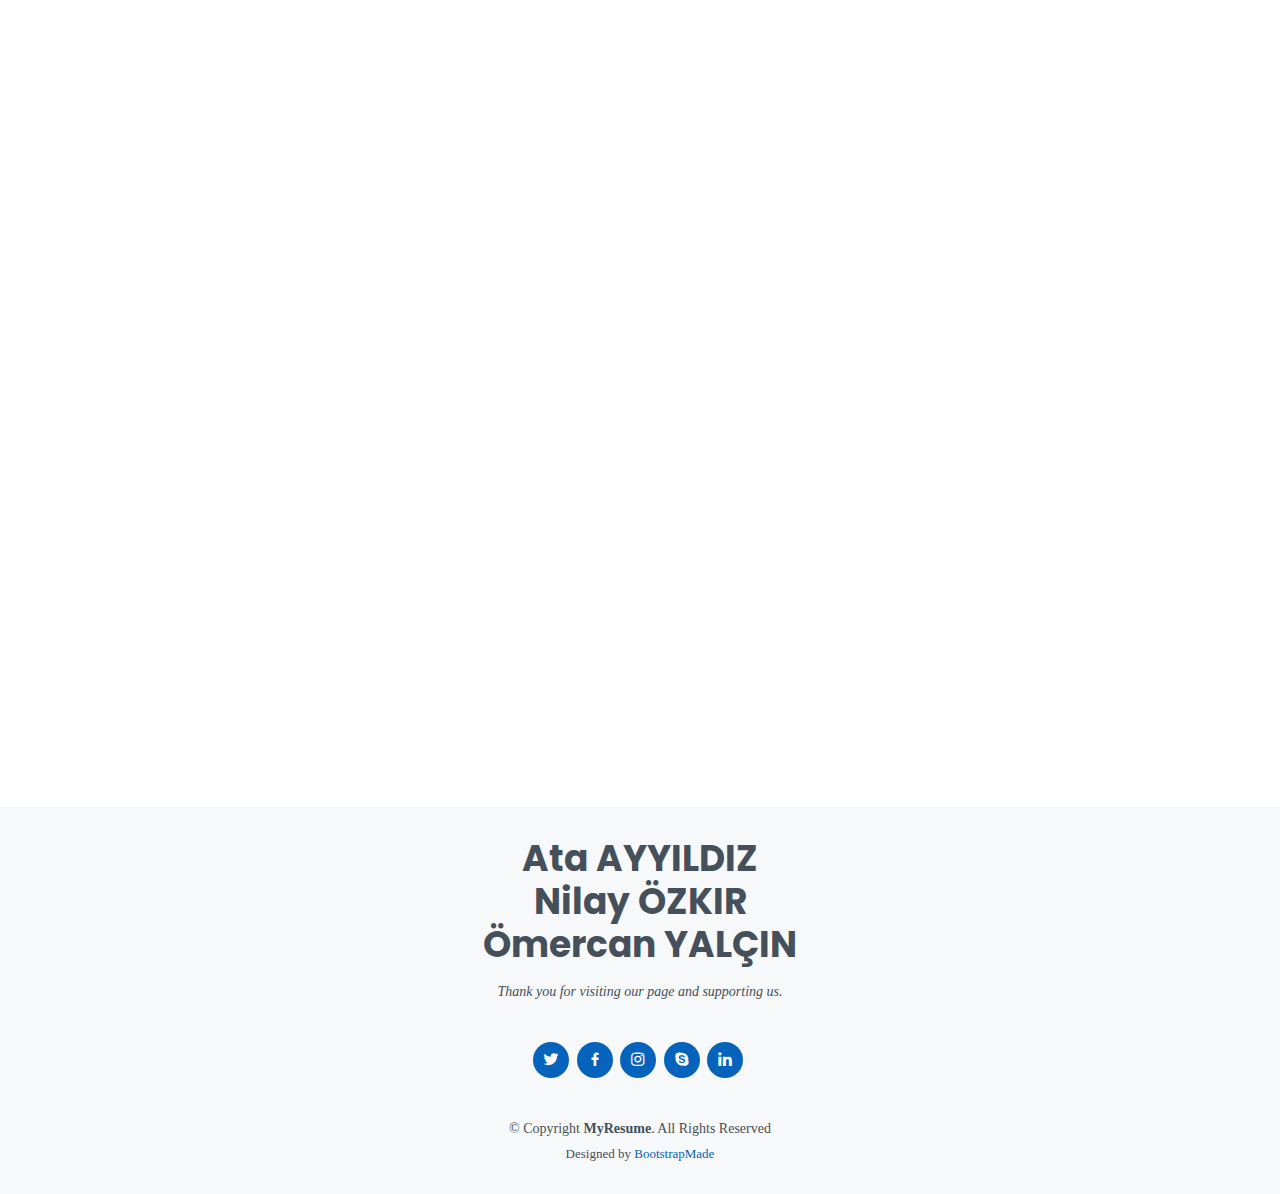
==== commit e61004d9: "update1" ====
--- a/index.html
+++ b/index.html
@@ -61,12 +61,7 @@
     <div class="container" data-aos="zoom-in" data-aos-delay="100">
       <h1>Ata AYYILDIZ <br> Nilay ÖZKIR <br> Ömercan YALÇIN</h1>
       <p>We're <span class="typed" data-typed-items="Game Designer, Game Developer"></span></p>
-      <div class="social-links">
-        <a href="#" class="twitter"><i class="bx bxl-twitter"></i></a>
-        <a href="#" class="facebook"><i class="bx bxl-facebook"></i></a>
-        <a href="#" class="instagram"><i class="bx bxl-instagram"></i></a>
-        <a href="#" class="google-plus"><i class="bx bxl-skype"></i></a>
-        <a href="#" class="linkedin"><i class="bx bxl-linkedin"></i></a>
+      
       </div>
     </div>
   </section><!-- End Hero -->
@@ -86,7 +81,7 @@
 
         <div class="row">
           <div class="col-lg-4">
-            <img src="assets/img/profile-img.jpg" class="img-fluid" alt="">
+            <img src="assets\img\image.png" class="img-fluid" alt="">
           </div>
           <div class="col-lg-8 pt-4 pt-lg-0 content">
             <h3>The Story Of The Game </h3>
@@ -201,7 +196,7 @@
             </ul>
           </div>
         </div>
-
+        <!-- #region 
         <div class="row portfolio-container" data-aos="fade-up" data-aos-delay="200">
 
           <div class="col-lg-4 col-md-6 portfolio-item filter-app">
@@ -279,7 +274,7 @@
           </div>
 
       
-
+-->
         </div>
 
       </div>
@@ -299,12 +294,12 @@
           <div class="col-lg-4 col-md-6 d-flex align-items-stretch" data-aos="zoom-in" data-aos-delay="100">
             <div class="icon-box iconbox-blue">
               <div class="icon">
-                <svg width="100" height="100" viewBox="0 0 600 600" xmlns="http://www.w3.org/2000/svg">
+                <svg width="100" height="100" viewBox="0 0 600 600" xmlns="https://nilayozkir.itch.io/quizwiz">
                   <path stroke="none" stroke-width="0" fill="#f5f5f5" d="M300,521.0016835830174C376.1290562159157,517.8887921683347,466.0731472004068,529.7835943286574,510.70327084640275,468.03025145048787C554.3714126377745,407.6079735673963,508.03601936045806,328.9844924480964,491.2728898941984,256.3432110539036C474.5976632858925,184.082847569629,479.9380746630129,96.60480741107993,416.23090153303,58.64404602377083C348.86323505073057,18.502131276798302,261.93793281208167,40.57373210992963,193.5410806939664,78.93577620505333C130.42746243093433,114.334589627462,98.30271207620316,179.96522072025542,76.75703585869454,249.04625023123273C51.97151888228291,328.5150500222984,13.704378332031375,421.85034740162234,66.52175969318436,486.19268352777647C119.04800174914682,550.1803526380478,217.28368757567262,524.383925680826,300,521.0016835830174"></path>
                 </svg>
                 <i class="bx bxl-dribbble"></i>
               </div>
-              <h4><a href="">Dowload Our Game</a></h4>
+              <h4><a href="https://nilayozkir.itch.io/astroni">Dowload Our Game</a></h4>
               <p>It is our itchio page. You can find Astroni in here and dowload easily</p>
             </div>
           </div>
@@ -317,14 +312,36 @@
                 </svg>
                 <i class="bx bx-file"></i>
               </div>
-              <h4><a href="">Our Documents</a></h4>
-              <p>In here you can see our documentations for the Astroni</p>
-            </div>
-          </div>
-
-      
-
-         
+              <h4><a href="file:///C:\Users\USER\Desktop\DERS\CMPE 491\TeduAstroni\TeduAstroni\assets\img\documents\CMPE491Project_Proposal.pdf">Project Proposal</a></h4>
+              <p>In here you can see our Project Proposal for the Astroni</p>
+            </div>
+          </div>
+
+          <div class="col-lg-4 col-md-6 d-flex align-items-stretch mt-4 mt-md-0" data-aos="zoom-in" data-aos-delay="200">
+            <div class="icon-box iconbox-orange ">
+              <div class="icon">
+                <svg width="100" height="100" viewBox="0 0 600 600" xmlns="http://www.w3.org/2000/svg">
+                  <path stroke="none" stroke-width="0" fill="#f5f5f5" d="M300,582.0697525312426C382.5290701553225,586.8405444964366,449.9789794690241,525.3245884688669,502.5850820975895,461.55621195738473C556.606425686781,396.0723002908107,615.8543463187945,314.28637112970534,586.6730223649479,234.56875336149918C558.9533121215079,158.8439757836574,454.9685369536778,164.00468322053177,381.49747125262974,130.76875717737553C312.15926192815925,99.40240125094834,248.97055460311594,18.661163978235184,179.8680185752513,50.54337015887873C110.5421016452524,82.52863877960104,119.82277516462835,180.83849132639028,109.12597500060166,256.43424936330496C100.08760227029461,320.3096726198365,92.17705696193138,384.0621239912766,124.79988738764834,439.7174275375508C164.83382741302287,508.01625554203684,220.96474134820875,577.5009287672846,300,582.0697525312426"></path>
+                </svg>
+                <i class="bx bx-file"></i>
+              </div>
+              <h4><a href="file:///C:\Users\USER\Desktop\DERS\CMPE 491\TeduAstroni\TeduAstroni\assets\img\documents\CMPE491_ProjectSpecificationReport.pdf">Project Specifications Report</a></h4>
+              <p>In here you can see our Project Specifications Report for the Astroni</p>
+            </div>
+          </div>
+
+          <div class="col-lg-4 col-md-6 d-flex align-items-stretch mt-4 mt-md-0" data-aos="zoom-in" data-aos-delay="200">
+            <div class="icon-box iconbox-orange ">
+              <div class="icon">
+                <svg width="100" height="100" viewBox="0 0 600 600" xmlns="http://www.w3.org/2000/svg">
+                  <path stroke="none" stroke-width="0" fill="#f5f5f5" d="M300,582.0697525312426C382.5290701553225,586.8405444964366,449.9789794690241,525.3245884688669,502.5850820975895,461.55621195738473C556.606425686781,396.0723002908107,615.8543463187945,314.28637112970534,586.6730223649479,234.56875336149918C558.9533121215079,158.8439757836574,454.9685369536778,164.00468322053177,381.49747125262974,130.76875717737553C312.15926192815925,99.40240125094834,248.97055460311594,18.661163978235184,179.8680185752513,50.54337015887873C110.5421016452524,82.52863877960104,119.82277516462835,180.83849132639028,109.12597500060166,256.43424936330496C100.08760227029461,320.3096726198365,92.17705696193138,384.0621239912766,124.79988738764834,439.7174275375508C164.83382741302287,508.01625554203684,220.96474134820875,577.5009287672846,300,582.0697525312426"></path>
+                </svg>
+                <i class="bx bx-file"></i>
+              </div>
+              <h4><a href="file:///C:\Users\USER\Desktop\DERS\CMPE 491\TeduAstroni\TeduAstroni\assets\img\documents\CMPE491_ProjectAnalysisReport.pdf">Project Analysis Report</a></h4>
+              <p>In here you can see our Project Analysis Report for the Astroni</p>
+            </div>
+          </div>
 
           <div class="col-lg-4 col-md-6 d-flex align-items-stretch mt-4" data-aos="zoom-in" data-aos-delay="200">
             <div class="icon-box iconbox-red">
--- a/assets/css/style.css
+++ b/assets/css/style.css
@@ -280,7 +280,8 @@
 #hero {
   width: 100%;
   height: 100vh;
-  background: url("../img/hero-bg.jpg") top right no-repeat;
+  background: url("file:///C:/Users/USER/Desktop/DERS/CMPE%20491/TeduAstroni/TeduAstroni/assets/img/52417fda-8adb-4adb-94e5-73446350e1f1.jpeg") top right no-repeat;
+  
   background-size: cover;
   position: relative;
 }
@@ -293,7 +294,7 @@
 
 #hero:before {
   content: "";
-  background: rgba(255, 255, 255, 0.8);
+  background: rgba(255, 255, 255, 0.5);
   position: absolute;
   bottom: 0;
   top: 0;
@@ -306,18 +307,18 @@
   font-size: 64px;
   font-weight: 700;
   line-height: 56px;
-  color: #45505b;
+  color: #00217a;
 }
 
 #hero p {
-  color: #45505b;
+  color: #00217a;
   margin: 15px 0 0 0;
   font-size: 26px;
   font-family: "Poppins", sans-serif;
 }
 
 #hero p span {
-  color: #0563bb;
+  color: #021222;
   letter-spacing: 1px;
 }
 
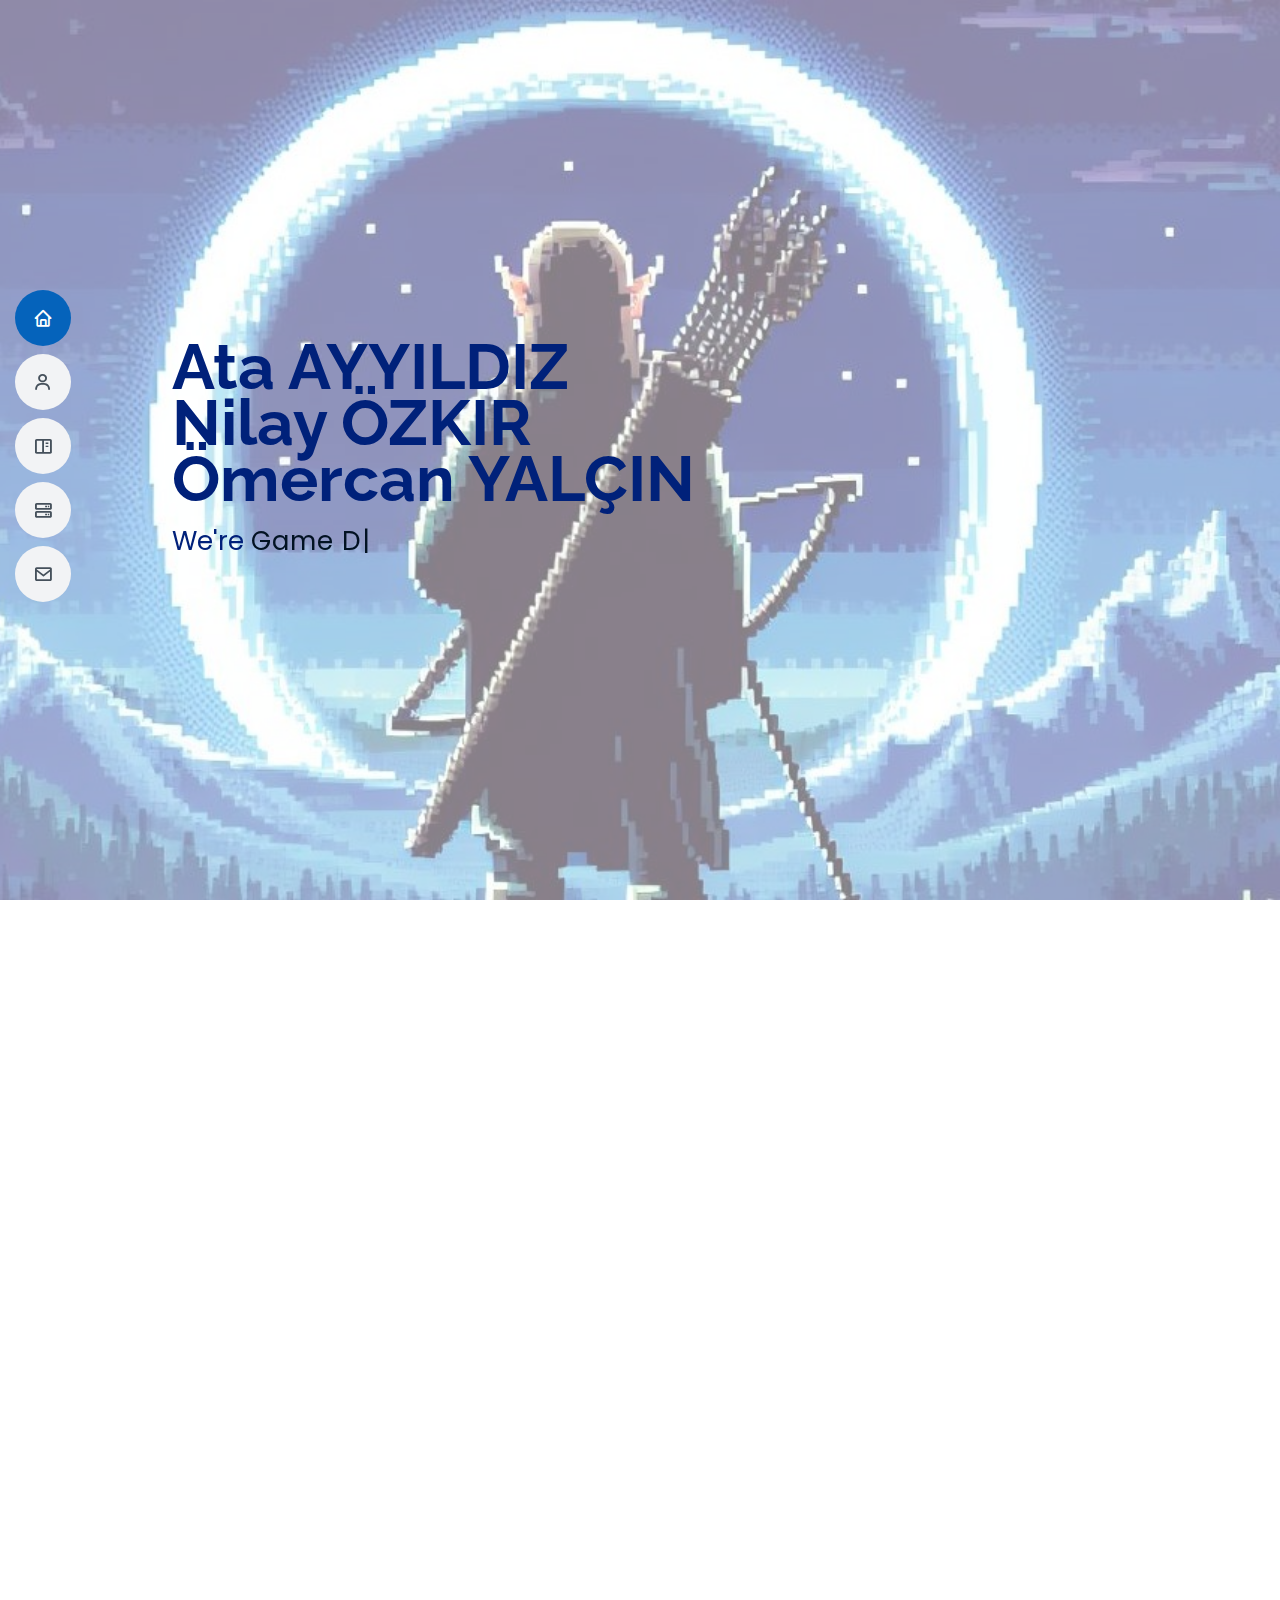
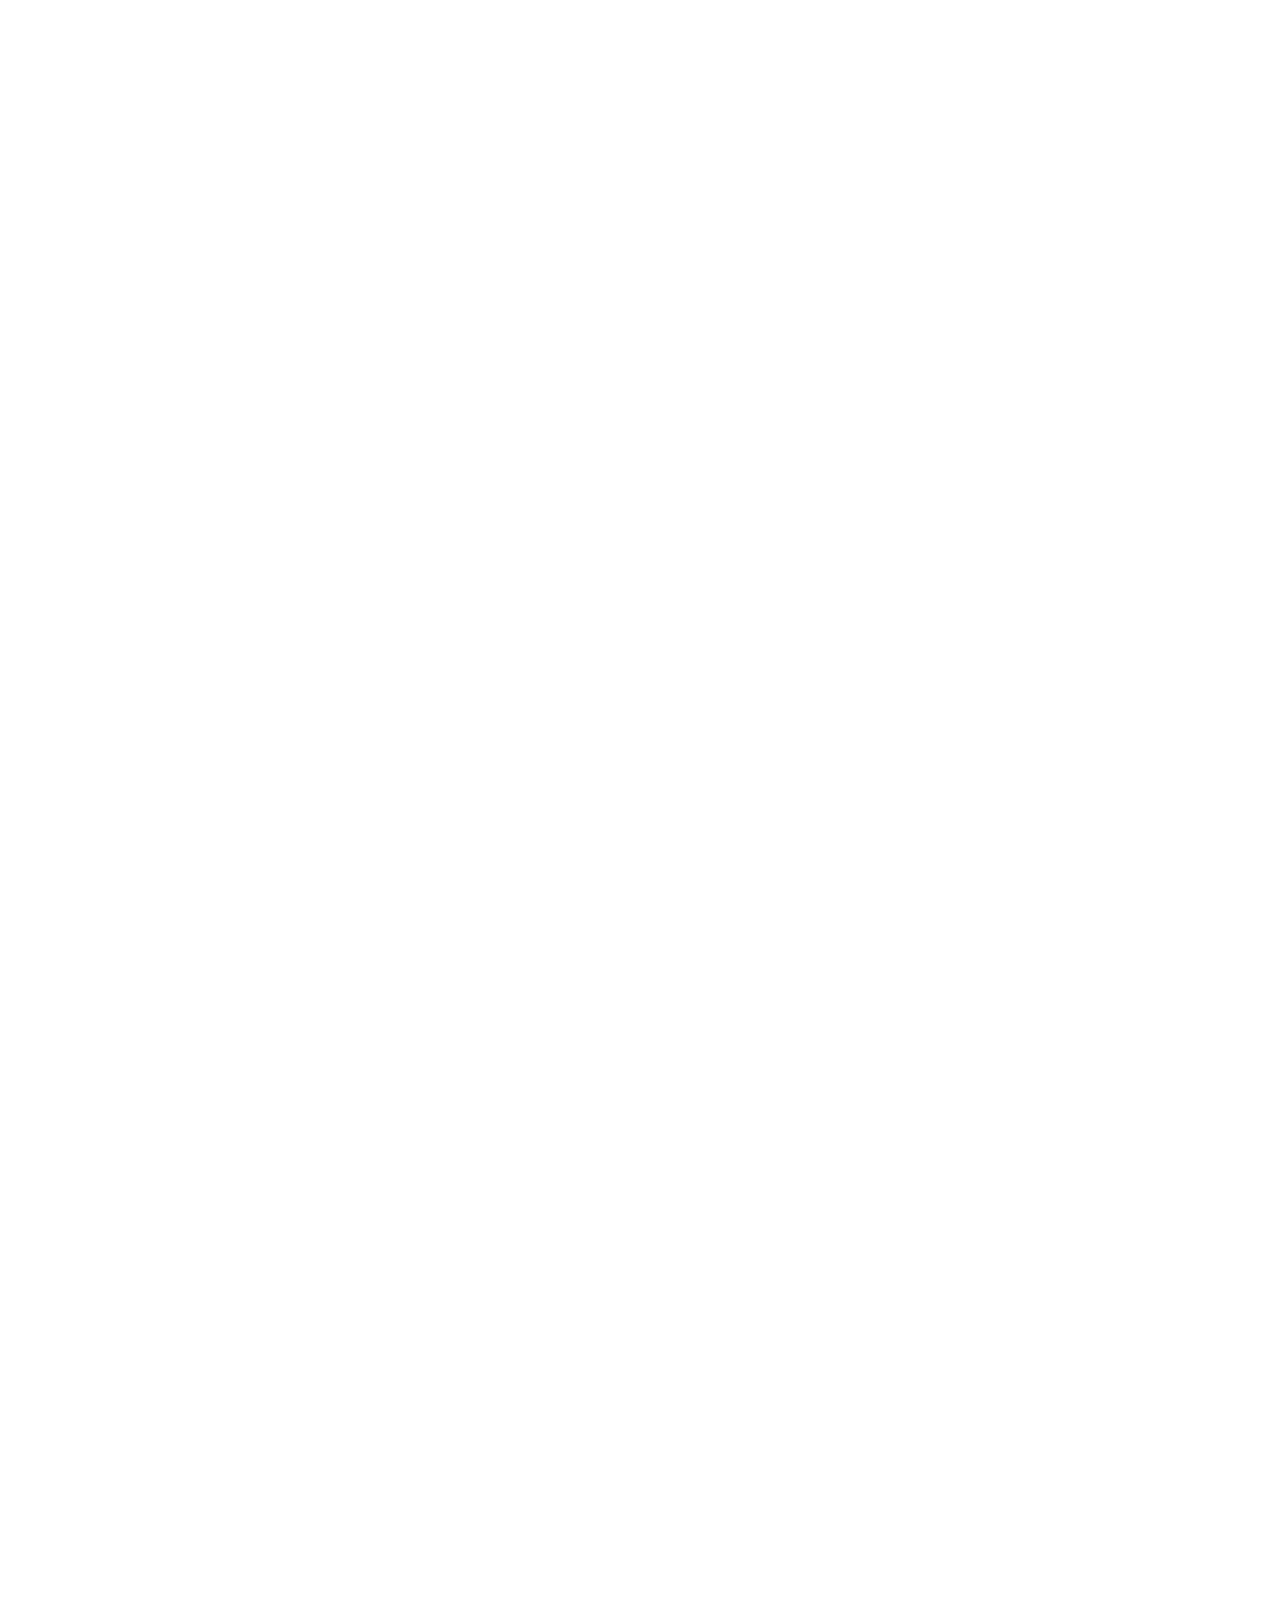
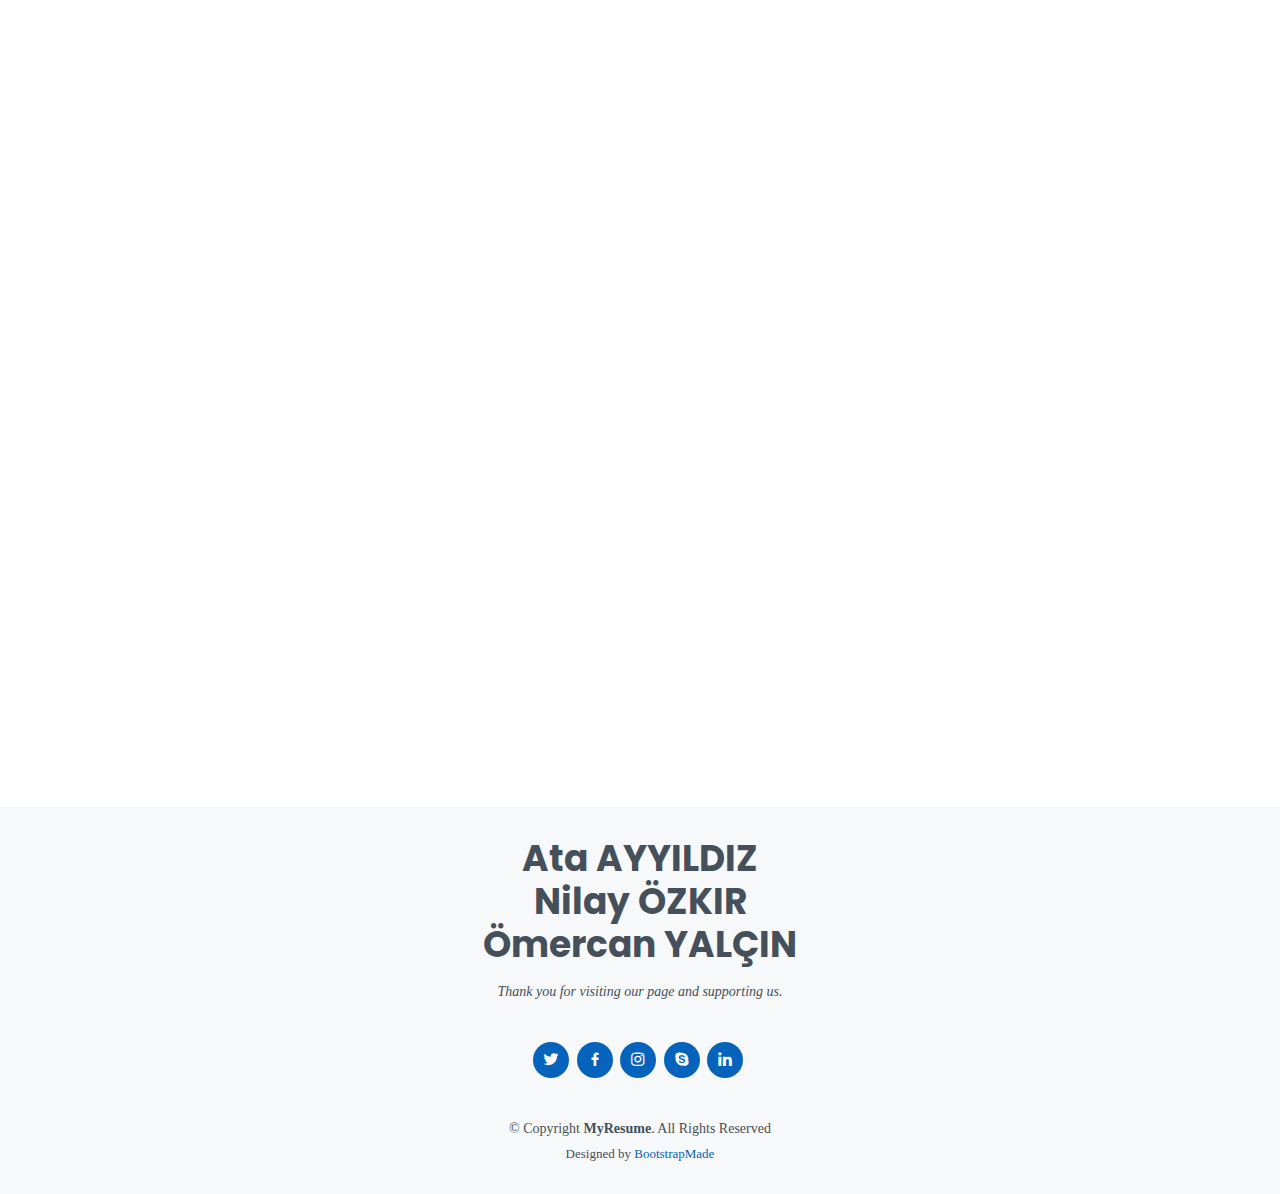
==== commit 675ec6be: "Report" ====
--- a/index.html
+++ b/index.html
@@ -294,7 +294,7 @@
           <div class="col-lg-4 col-md-6 d-flex align-items-stretch" data-aos="zoom-in" data-aos-delay="100">
             <div class="icon-box iconbox-blue">
               <div class="icon">
-                <svg width="100" height="100" viewBox="0 0 600 600" xmlns="https://nilayozkir.itch.io/quizwiz">
+                <svg width="100" height="100" viewBox="0 0 600 600" xmlns="">
                   <path stroke="none" stroke-width="0" fill="#f5f5f5" d="M300,521.0016835830174C376.1290562159157,517.8887921683347,466.0731472004068,529.7835943286574,510.70327084640275,468.03025145048787C554.3714126377745,407.6079735673963,508.03601936045806,328.9844924480964,491.2728898941984,256.3432110539036C474.5976632858925,184.082847569629,479.9380746630129,96.60480741107993,416.23090153303,58.64404602377083C348.86323505073057,18.502131276798302,261.93793281208167,40.57373210992963,193.5410806939664,78.93577620505333C130.42746243093433,114.334589627462,98.30271207620316,179.96522072025542,76.75703585869454,249.04625023123273C51.97151888228291,328.5150500222984,13.704378332031375,421.85034740162234,66.52175969318436,486.19268352777647C119.04800174914682,550.1803526380478,217.28368757567262,524.383925680826,300,521.0016835830174"></path>
                 </svg>
                 <i class="bx bxl-dribbble"></i>
@@ -312,7 +312,7 @@
                 </svg>
                 <i class="bx bx-file"></i>
               </div>
-              <h4><a href="file:///C:\Users\USER\Desktop\DERS\CMPE 491\TeduAstroni\TeduAstroni\assets\img\documents\CMPE491Project_Proposal.pdf">Project Proposal</a></h4>
+              <h4><a href="assets\img\documents\CMPE491Project_Proposal.pdf">Project Proposal</a></h4>
               <p>In here you can see our Project Proposal for the Astroni</p>
             </div>
           </div>
@@ -325,7 +325,7 @@
                 </svg>
                 <i class="bx bx-file"></i>
               </div>
-              <h4><a href="file:///C:\Users\USER\Desktop\DERS\CMPE 491\TeduAstroni\TeduAstroni\assets\img\documents\CMPE491_ProjectSpecificationReport.pdf">Project Specifications Report</a></h4>
+              <h4><a href="assets\img\documents\CMPE491_ProjectSpecificationReport.pdf">Project Specifications Report</a></h4>
               <p>In here you can see our Project Specifications Report for the Astroni</p>
             </div>
           </div>
@@ -338,8 +338,21 @@
                 </svg>
                 <i class="bx bx-file"></i>
               </div>
-              <h4><a href="file:///C:\Users\USER\Desktop\DERS\CMPE 491\TeduAstroni\TeduAstroni\assets\img\documents\CMPE491_ProjectAnalysisReport.pdf">Project Analysis Report</a></h4>
+              <h4><a href="assets\img\documents\CMPE491_ProjectAnalysisReport.pdf">Project Analysis Report</a></h4>
               <p>In here you can see our Project Analysis Report for the Astroni</p>
+            </div>
+          </div>
+
+          <div class="col-lg-4 col-md-6 d-flex align-items-stretch mt-4 mt-md-0" data-aos="zoom-in" data-aos-delay="200">
+            <div class="icon-box iconbox-orange ">
+              <div class="icon">
+                <svg width="100" height="100" viewBox="0 0 600 600" xmlns="http://www.w3.org/2000/svg">
+                  <path stroke="none" stroke-width="0" fill="#f5f5f5" d="M300,582.0697525312426C382.5290701553225,586.8405444964366,449.9789794690241,525.3245884688669,502.5850820975895,461.55621195738473C556.606425686781,396.0723002908107,615.8543463187945,314.28637112970534,586.6730223649479,234.56875336149918C558.9533121215079,158.8439757836574,454.9685369536778,164.00468322053177,381.49747125262974,130.76875717737553C312.15926192815925,99.40240125094834,248.97055460311594,18.661163978235184,179.8680185752513,50.54337015887873C110.5421016452524,82.52863877960104,119.82277516462835,180.83849132639028,109.12597500060166,256.43424936330496C100.08760227029461,320.3096726198365,92.17705696193138,384.0621239912766,124.79988738764834,439.7174275375508C164.83382741302287,508.01625554203684,220.96474134820875,577.5009287672846,300,582.0697525312426"></path>
+                </svg>
+                <i class="bx bx-file"></i>
+              </div>
+              <h4><a href="assets\img\documents\CMPE491_HighLevelDesignReport.pdf">High Level Design Report</a></h4>
+              <p>In here you can see our High Level Design Report for the Astroni</p>
             </div>
           </div>
 
--- a/assets/css/style.css
+++ b/assets/css/style.css
@@ -280,7 +280,7 @@
 #hero {
   width: 100%;
   height: 100vh;
-  background: url("file:///C:/Users/USER/Desktop/DERS/CMPE%20491/TeduAstroni/TeduAstroni/assets/img/52417fda-8adb-4adb-94e5-73446350e1f1.jpeg") top right no-repeat;
+  background: url("../img/hero-bg.jpg") top right no-repeat;
   
   background-size: cover;
   position: relative;
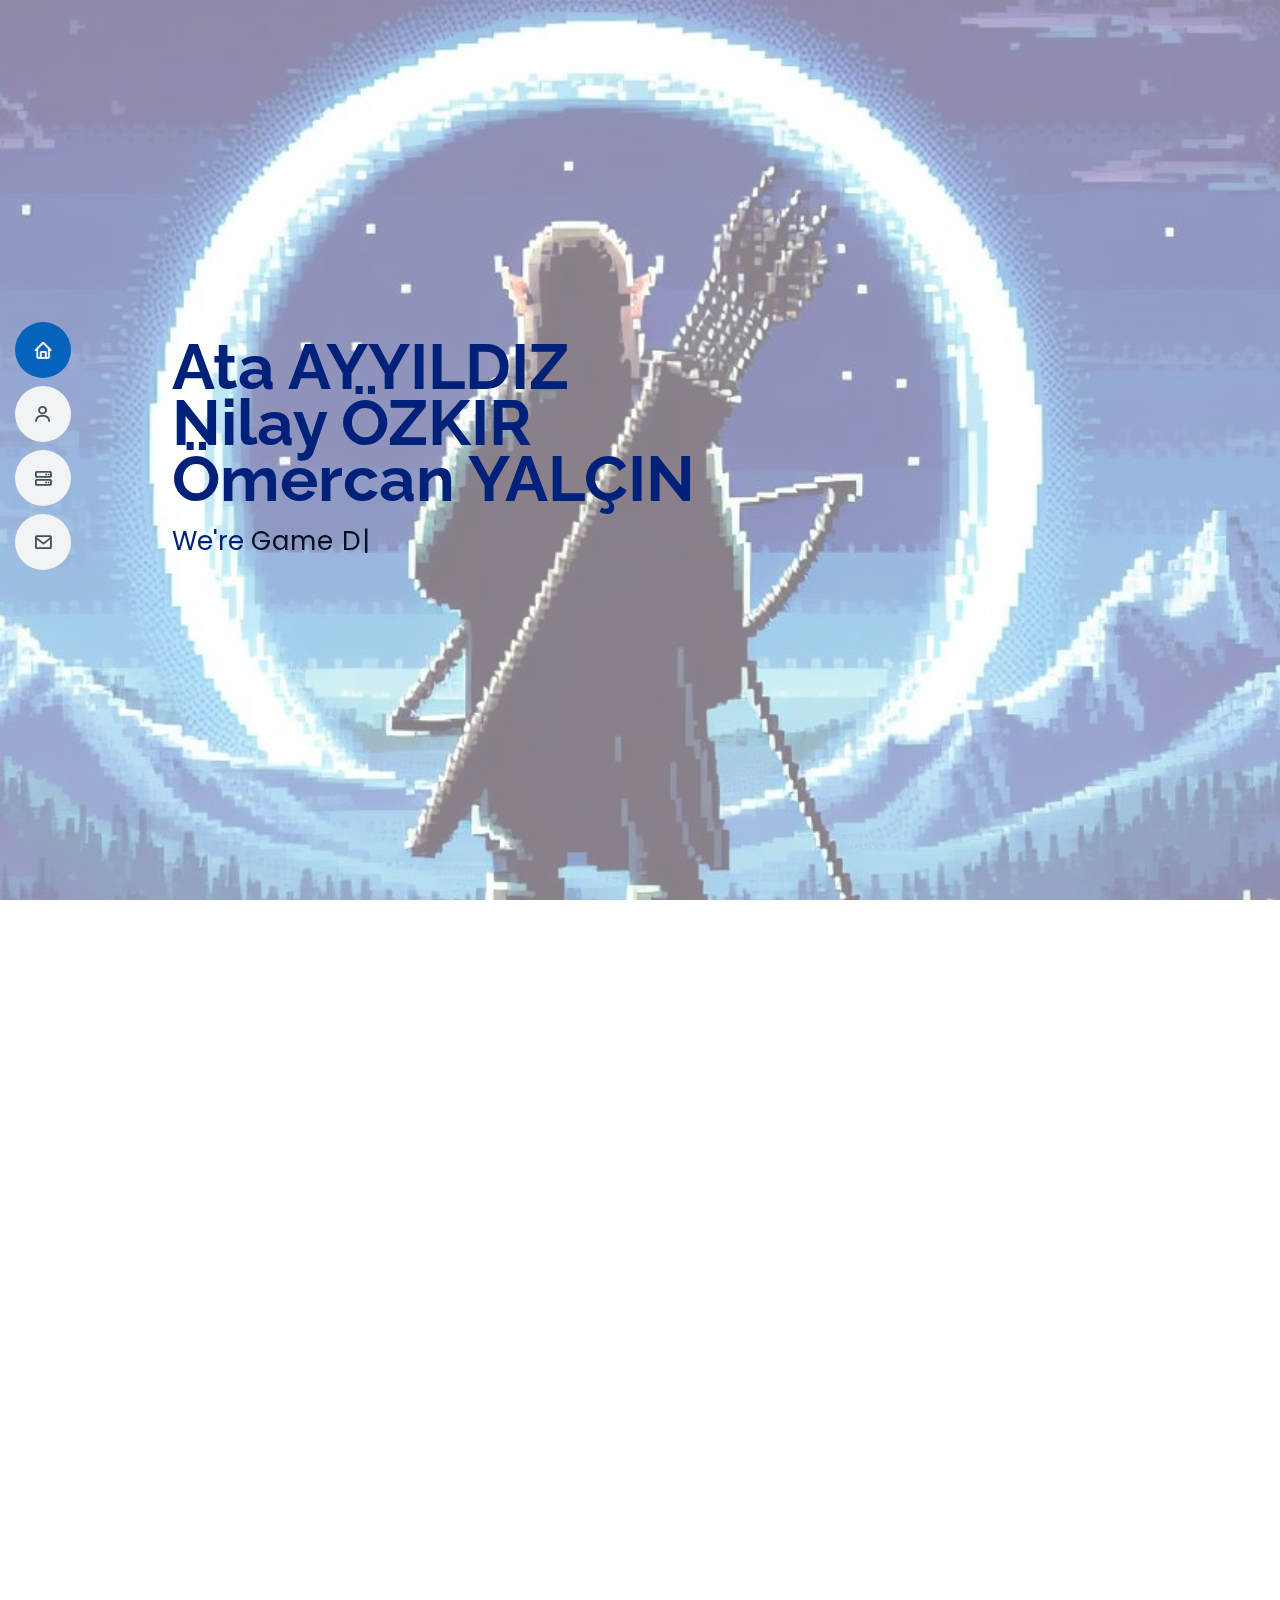
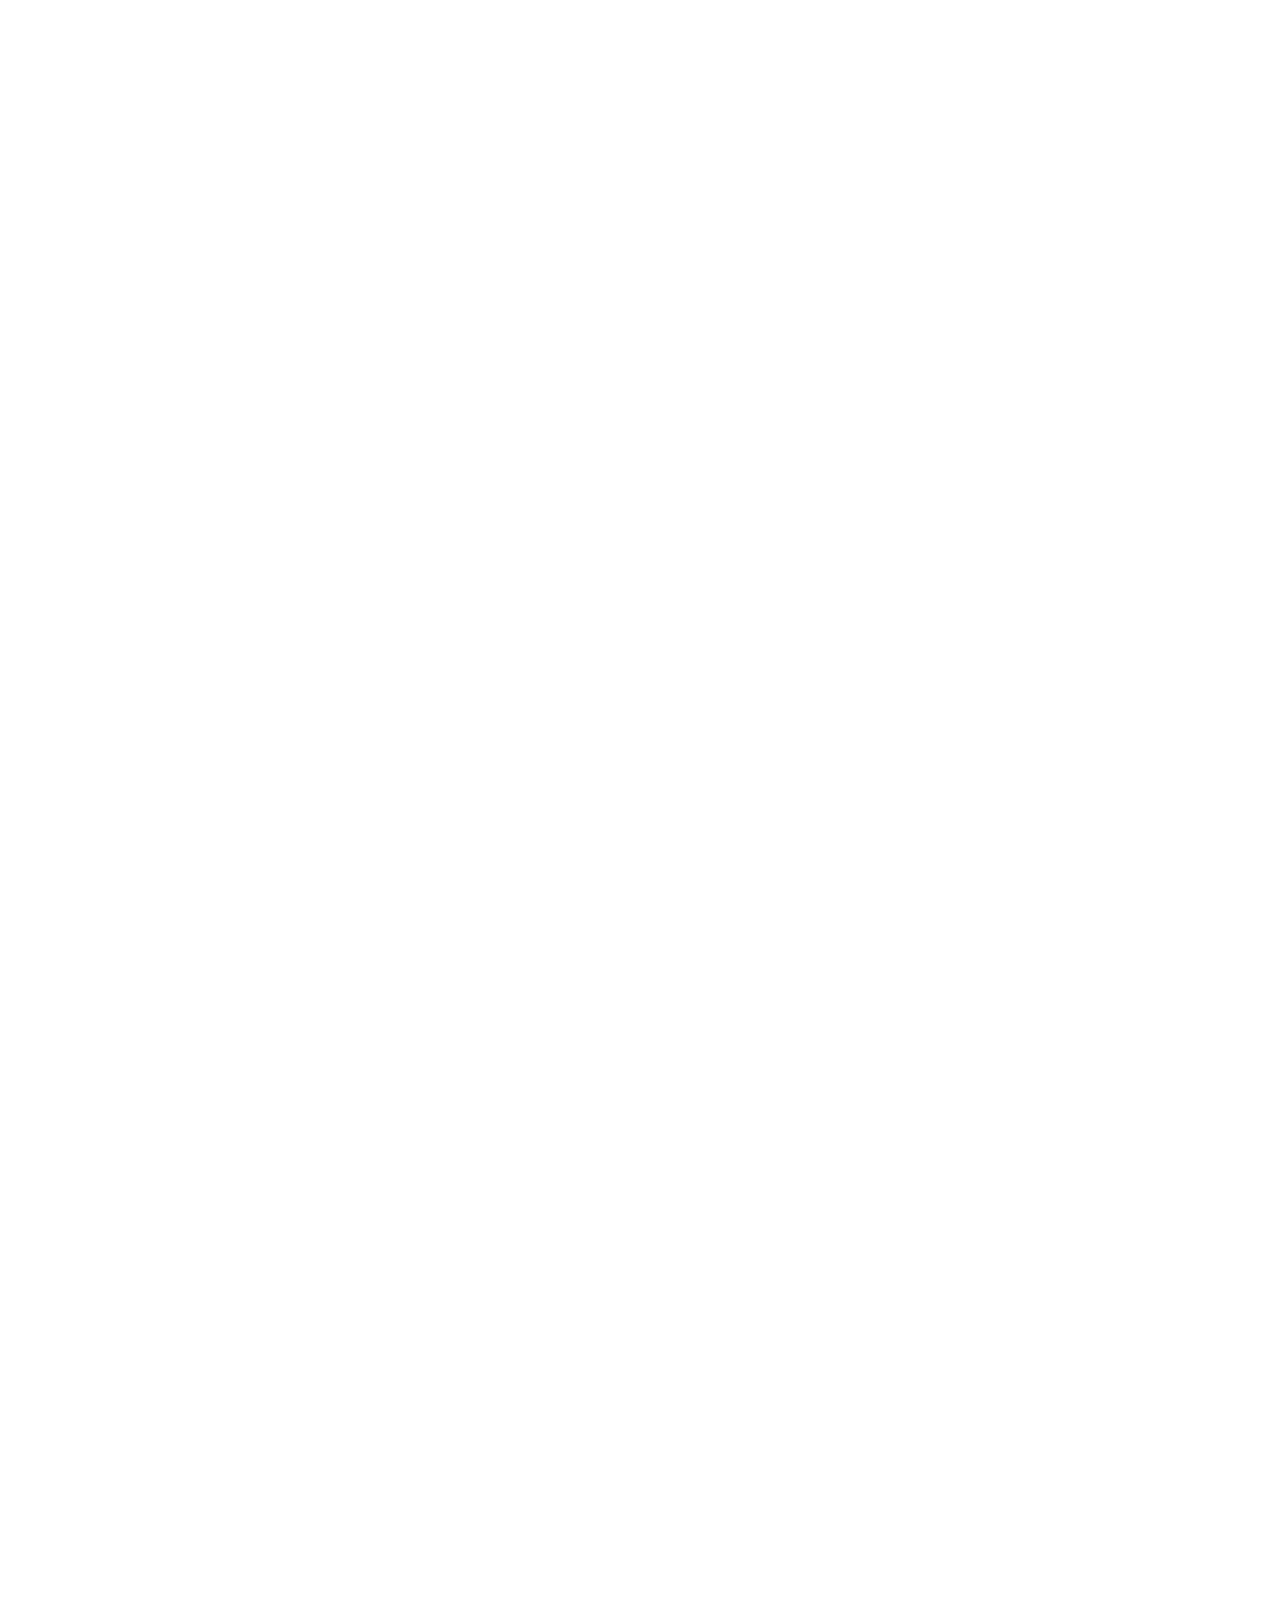
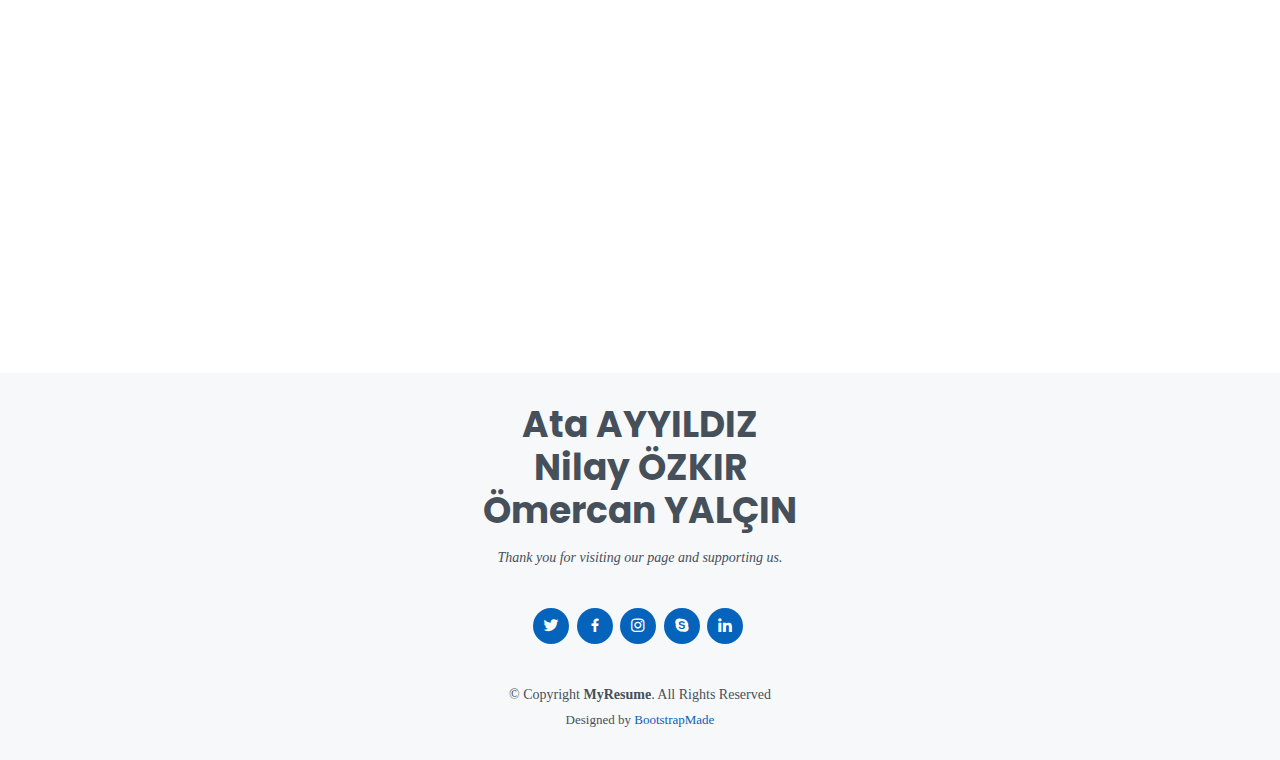
==== commit 26271863: "Add files via upload" ====
--- a/index.html
+++ b/index.html
@@ -5,7 +5,7 @@
   <meta charset="utf-8">
   <meta content="width=device-width, initial-scale=1.0" name="viewport">
 
-  <title>MyResume Bootstrap Template - Index</title>
+  <title>TeduAstroni</title>
   <meta content="" name="description">
   <meta content="" name="keywords">
 
@@ -27,13 +27,7 @@
   <!-- Template Main CSS File -->
   <link href="assets/css/style.css" rel="stylesheet">
 
-  <!-- =======================================================
-  * Template Name: MyResume
-  * Updated: Sep 18 2023 with Bootstrap v5.3.2
-  * Template URL: https://bootstrapmade.com/free-html-bootstrap-template-my-resume/
-  * Author: BootstrapMade.com
-  * License: https://bootstrapmade.com/license/
-  ======================================================== -->
+  
 </head>
 
 <body>
@@ -48,7 +42,7 @@
       <ul>
         <li><a href="#hero" class="nav-link scrollto active"><i class="bx bx-home"></i> <span>Home</span></a></li>
         <li><a href="#about" class="nav-link scrollto"><i class="bx bx-user"></i> <span>About</span></a></li>
-        <li><a href="#portfolio" class="nav-link scrollto"><i class="bx bx-book-content"></i> <span>Astroni</span></a></li>
+        
         <li><a href="#services" class="nav-link scrollto"><i class="bx bx-server"></i> <span>Our Files</span></a></li>
         <li><a href="#contact" class="nav-link scrollto"><i class="bx bx-envelope"></i> <span>Contact Us</span></a></li>
       </ul>
@@ -81,19 +75,24 @@
 
         <div class="row">
           <div class="col-lg-4">
-            <img src="assets\img\image.png" class="img-fluid" alt="">
+            <img src="assets/img/WhatsApp Image 2024-06-03 at 13.17.06 (1).jpeg" class="img-fluid" alt="">
           </div>
           <div class="col-lg-8 pt-4 pt-lg-0 content">
             <h3>The Story Of The Game </h3>
             <p class="fst-italic">
-              In Eldoria, the legend of the lost star called Astroni offered stories of hope and wonder to all races. 
-              Emelcuil is a young elf who follows this legend. One night, he had a mysterious dream that pointed to several stars to unravel the mystery behind Astroni's loss.
-              Between them were portals representing different regions of Eldoria. Each passage offered a separate story to trace Astronia. 
-              Our character will be able to find Astroni by following the stardust. In the first passage, Emelcuil meets a sage who knows the legend of Astroni on his way. 
-              This sage is the person who will guide Emelcuil on his journey. In other crossovers, 
-              Emelcuil interacts with characters from different races while the player understands the legend of Astroni using choice and relationship mechanics. 
-              During this journey, there are people like Emelcuil who are after Astroni. 
-              He tries to reach Astroni by struggling with these characters. This play tells the story of Emelcuil's journey to reach Astroni.
+              The story begins with our sweet elf, Emelcuil, waking up in a dungeon. 
+              Before she can fully understand what has happened, 
+              she finds herself during action, facing various dungeon creatures. 
+              Just recently picking apples in her village, how did she end up in a dungeon?
+              In her confusion, she started killing the goblins 
+              rushing at her with drooling mouths, using a laser gun 
+              she found in a room she had entered by chance. She saw various 
+              signs and realized that the texts were written in ancient Elvish, 
+              but thanks to her grandfather, she could understand and speak it easily. 
+              By touching the carvings with her hand, Emelcuil could understand the directions written on 
+              the signs. Struggling to survive in a place straight out of her grandfather's stories, 
+              Emelcuil encountered different dungeon creatures.
+              
             </p>
         <div class="row">
               <div class="col-lg-6">
@@ -101,7 +100,7 @@
                   <li><i class="bi bi-chevron-right"></i> <strong>Project Name:</strong> <span>Astroni</span></li>
                   <li><i class="bi bi-chevron-right"></i> <strong>Project Supervisor:</strong> <span>Ulaş GÜLEÇ</span></li>
                   <li><i class="bi bi-chevron-right"></i> <strong>Project Jury Members:</strong> <span>Emin KUĞU <br> Gökçe Nur YILMAZ</span></li>
-                  <li><i class="bi bi-chevron-right"></i> <strong>Course Coordinator:</strong> <span>Fırat AKBA</span></li>
+                 
                 </ul>
               </div>
               <div class="col-lg-6">
@@ -133,39 +132,7 @@
             Thanks to our passion for the game, we decided to make our own game as our senior project.</p>
         </div>
 
-        <div class="row">
-
-          <div class="col-lg-3 col-md-6">
-            <div class="count-box">
-              <i class="bi bi-emoji-smile"></i>
-              <span data-purecounter-start="0" data-purecounter-end="10" data-purecounter-duration="1" class="purecounter"></span>
-              <p>Happy Clients</p>
-            </div>
-          </div>
-
-          <div class="col-lg-3 col-md-6 mt-5 mt-md-0">
-            <div class="count-box">
-              <i class="bi bi-journal-richtext"></i>
-              <span data-purecounter-start="0" data-purecounter-end="1" data-purecounter-duration="1" class="purecounter"></span>
-              <p>Projects that we developed together</p>
-            </div>
-          </div>
-
-          <div class="col-lg-3 col-md-6 mt-5 mt-lg-0">
-            <div class="count-box">
-              <i class="bi bi-headset"></i>
-              <span data-purecounter-start="0" data-purecounter-end="2" data-purecounter-duration="1" class="purecounter"></span>
-              <p>Hours We Spent On Coding.</p>
-            </div>
-          </div>
-
-          <div class="col-lg-3 col-md-6 mt-5 mt-lg-0">
-            <div class="count-box">
-              <i class="bi bi-award"></i>
-              <span data-purecounter-start="0" data-purecounter-end="0" data-purecounter-duration="1" class="purecounter"></span>
-              <p>Lines of code we have</p>
-            </div>
-          </div>
+       
 
         </div>
 
@@ -177,108 +144,7 @@
 
     
 
-    <!-- ======= Portfolio Section ======= -->
-    <section id="portfolio" class="portfolio section-bg">
-      <div class="container" data-aos="fade-up">
-
-        <div class="section-title">
-          <h2>Astroni</h2>
-          <p>You can download our game from here for the platform you want. We hope you have fun playing. Please stay in touch with us for your feedback.</p>
-        </div>
-
-        <div class="row">
-          <div class="col-lg-12 d-flex justify-content-center" data-aos="fade-up" data-aos-delay="100">
-            <ul id="portfolio-flters">
-              <li data-filter="*" class="filter-active">All</li>
-              <li data-filter=".filter-app">App</li>
-              <li data-filter=".filter-card">Windows/OS</li>
-              <li data-filter=".filter-web">Web</li>
-            </ul>
-          </div>
-        </div>
-        <!-- #region 
-        <div class="row portfolio-container" data-aos="fade-up" data-aos-delay="200">
-
-          <div class="col-lg-4 col-md-6 portfolio-item filter-app">
-            <div class="portfolio-wrap">
-              <img src="assets/img/portfolio/portfolio-1.jpg" class="img-fluid" alt="">
-              <div class="portfolio-info">
-                <h4>App 1</h4>
-                <p>App</p>
-                <div class="portfolio-links">
-                  <a href="assets/img/portfolio/portfolio-1.jpg" data-gallery="portfolioGallery" class="portfolio-lightbox" title="App 1"><i class="bx bx-plus"></i></a>
-                  <a href="portfolio-details.html" class="portfolio-details-lightbox" data-glightbox="type: external" title="Portfolio Details"><i class="bx bx-link"></i></a>
-                </div>
-              </div>
-            </div>
-          </div>
-
-          <div class="col-lg-4 col-md-6 portfolio-item filter-web">
-            <div class="portfolio-wrap">
-              <img src="assets/img/portfolio/portfolio-2.jpg" class="img-fluid" alt="">
-              <div class="portfolio-info">
-                <h4>Web 3</h4>
-                <p>Web</p>
-                <div class="portfolio-links">
-                  <a href="assets/img/portfolio/portfolio-2.jpg" data-gallery="portfolioGallery" class="portfolio-lightbox" title="Web 3"><i class="bx bx-plus"></i></a>
-                  <a href="portfolio-details.html" class="portfolio-details-lightbox" data-glightbox="type: external" title="Portfolio Details"><i class="bx bx-link"></i></a>
-                </div>
-              </div>
-            </div>
-          </div>
-
-          <div class="col-lg-4 col-md-6 portfolio-item filter-app">
-            <div class="portfolio-wrap">
-              <img src="assets/img/portfolio/portfolio-3.jpg" class="img-fluid" alt="">
-              <div class="portfolio-info">
-                <h4>App 2</h4>
-                <p>App</p>
-                <div class="portfolio-links">
-                  <a href="assets/img/portfolio/portfolio-3.jpg" data-gallery="portfolioGallery" class="portfolio-lightbox" title="App 2"><i class="bx bx-plus"></i></a>
-                  <a href="portfolio-details.html" class="portfolio-details-lightbox" data-glightbox="type: external" title="Portfolio Details"><i class="bx bx-link"></i></a>
-                </div>
-              </div>
-            </div>
-          </div>
-
-          <div class="col-lg-4 col-md-6 portfolio-item filter-card">
-            <div class="portfolio-wrap">
-              <img src="assets/img/portfolio/portfolio-4.jpg" class="img-fluid" alt="">
-              <div class="portfolio-info">
-                <h4>Card 2</h4>
-                <p>Card</p>
-                <div class="portfolio-links">
-                  <a href="assets/img/portfolio/portfolio-4.jpg" data-gallery="portfolioGallery" class="portfolio-lightbox" title="Card 2"><i class="bx bx-plus"></i></a>
-                  <a href="portfolio-details.html" class="portfolio-details-lightbox" data-glightbox="type: external" title="Portfolio Details"><i class="bx bx-link"></i></a>
-                </div>
-              </div>
-            </div>
-          </div>
-
-          
-
-         
-
-          <div class="col-lg-4 col-md-6 portfolio-item filter-card">
-            <div class="portfolio-wrap">
-              <img src="assets/img/portfolio/portfolio-7.jpg" class="img-fluid" alt="">
-              <div class="portfolio-info">
-                <h4>Card 1</h4>
-                <p>Card</p>
-                <div class="portfolio-links">
-                  <a href="assets/img/portfolio/portfolio-7.jpg" data-gallery="portfolioGallery" class="portfolio-lightbox" title="Card 1"><i class="bx bx-plus"></i></a>
-                  <a href="portfolio-details.html" class="portfolio-details-lightbox" data-glightbox="type: external" title="Portfolio Details"><i class="bx bx-link"></i></a>
-                </div>
-              </div>
-            </div>
-          </div>
-
-      
--->
-        </div>
-
-      </div>
-    </section><!-- End Portfolio Section -->
+            
 
     <!-- ======= Services Section ======= -->
     <section id="services" class="services">
@@ -291,18 +157,7 @@
 
         <div class="row">
 
-          <div class="col-lg-4 col-md-6 d-flex align-items-stretch" data-aos="zoom-in" data-aos-delay="100">
-            <div class="icon-box iconbox-blue">
-              <div class="icon">
-                <svg width="100" height="100" viewBox="0 0 600 600" xmlns="">
-                  <path stroke="none" stroke-width="0" fill="#f5f5f5" d="M300,521.0016835830174C376.1290562159157,517.8887921683347,466.0731472004068,529.7835943286574,510.70327084640275,468.03025145048787C554.3714126377745,407.6079735673963,508.03601936045806,328.9844924480964,491.2728898941984,256.3432110539036C474.5976632858925,184.082847569629,479.9380746630129,96.60480741107993,416.23090153303,58.64404602377083C348.86323505073057,18.502131276798302,261.93793281208167,40.57373210992963,193.5410806939664,78.93577620505333C130.42746243093433,114.334589627462,98.30271207620316,179.96522072025542,76.75703585869454,249.04625023123273C51.97151888228291,328.5150500222984,13.704378332031375,421.85034740162234,66.52175969318436,486.19268352777647C119.04800174914682,550.1803526380478,217.28368757567262,524.383925680826,300,521.0016835830174"></path>
-                </svg>
-                <i class="bx bxl-dribbble"></i>
-              </div>
-              <h4><a href="https://nilayozkir.itch.io/astroni">Dowload Our Game</a></h4>
-              <p>It is our itchio page. You can find Astroni in here and dowload easily</p>
-            </div>
-          </div>
+          
 
           <div class="col-lg-4 col-md-6 d-flex align-items-stretch mt-4 mt-md-0" data-aos="zoom-in" data-aos-delay="200">
             <div class="icon-box iconbox-orange ">
@@ -353,6 +208,58 @@
               </div>
               <h4><a href="assets\img\documents\CMPE491_HighLevelDesignReport.pdf">High Level Design Report</a></h4>
               <p>In here you can see our High Level Design Report for the Astroni</p>
+            </div>
+          </div>
+
+          <div class="col-lg-4 col-md-6 d-flex align-items-stretch mt-4 mt-md-0" data-aos="zoom-in" data-aos-delay="200">
+            <div class="icon-box iconbox-orange ">
+              <div class="icon">
+                <svg width="100" height="100" viewBox="0 0 600 600" xmlns="http://www.w3.org/2000/svg">
+                  <path stroke="none" stroke-width="0" fill="#f5f5f5" d="M300,582.0697525312426C382.5290701553225,586.8405444964366,449.9789794690241,525.3245884688669,502.5850820975895,461.55621195738473C556.606425686781,396.0723002908107,615.8543463187945,314.28637112970534,586.6730223649479,234.56875336149918C558.9533121215079,158.8439757836574,454.9685369536778,164.00468322053177,381.49747125262974,130.76875717737553C312.15926192815925,99.40240125094834,248.97055460311594,18.661163978235184,179.8680185752513,50.54337015887873C110.5421016452524,82.52863877960104,119.82277516462835,180.83849132639028,109.12597500060166,256.43424936330496C100.08760227029461,320.3096726198365,92.17705696193138,384.0621239912766,124.79988738764834,439.7174275375508C164.83382741302287,508.01625554203684,220.96474134820875,577.5009287672846,300,582.0697525312426"></path>
+                </svg>
+                <i class="bx bx-file"></i>
+              </div>
+              <h4><a href="assets/img/documents/LowLevelDesignReport_Astroni.pdf">Low Level Design Report</a></h4>
+              <p>In here you can see our Low Level Design Report for the Astroni</p>
+            </div>
+          </div>
+
+          <div class="col-lg-4 col-md-6 d-flex align-items-stretch mt-4 mt-md-0" data-aos="zoom-in" data-aos-delay="200">
+            <div class="icon-box iconbox-orange ">
+              <div class="icon">
+                <svg width="100" height="100" viewBox="0 0 600 600" xmlns="http://www.w3.org/2000/svg">
+                  <path stroke="none" stroke-width="0" fill="#f5f5f5" d="M300,582.0697525312426C382.5290701553225,586.8405444964366,449.9789794690241,525.3245884688669,502.5850820975895,461.55621195738473C556.606425686781,396.0723002908107,615.8543463187945,314.28637112970534,586.6730223649479,234.56875336149918C558.9533121215079,158.8439757836574,454.9685369536778,164.00468322053177,381.49747125262974,130.76875717737553C312.15926192815925,99.40240125094834,248.97055460311594,18.661163978235184,179.8680185752513,50.54337015887873C110.5421016452524,82.52863877960104,119.82277516462835,180.83849132639028,109.12597500060166,256.43424936330496C100.08760227029461,320.3096726198365,92.17705696193138,384.0621239912766,124.79988738764834,439.7174275375508C164.83382741302287,508.01625554203684,220.96474134820875,577.5009287672846,300,582.0697525312426"></path>
+                </svg>
+                <i class="bx bx-file"></i>
+              </div>
+              <h4><a href="assets/img/documents/Astroni-TPReport.pdf">Test Plan Report</a></h4>
+              <p>In here you can see our Test Plan Report for the Astroni</p>
+            </div>
+          </div>
+
+          <div class="col-lg-4 col-md-6 d-flex align-items-stretch mt-4 mt-md-0" data-aos="zoom-in" data-aos-delay="200">
+            <div class="icon-box iconbox-orange ">
+              <div class="icon">
+                <svg width="100" height="100" viewBox="0 0 600 600" xmlns="http://www.w3.org/2000/svg">
+                  <path stroke="none" stroke-width="0" fill="#f5f5f5" d="M300,582.0697525312426C382.5290701553225,586.8405444964366,449.9789794690241,525.3245884688669,502.5850820975895,461.55621195738473C556.606425686781,396.0723002908107,615.8543463187945,314.28637112970534,586.6730223649479,234.56875336149918C558.9533121215079,158.8439757836574,454.9685369536778,164.00468322053177,381.49747125262974,130.76875717737553C312.15926192815925,99.40240125094834,248.97055460311594,18.661163978235184,179.8680185752513,50.54337015887873C110.5421016452524,82.52863877960104,119.82277516462835,180.83849132639028,109.12597500060166,256.43424936330496C100.08760227029461,320.3096726198365,92.17705696193138,384.0621239912766,124.79988738764834,439.7174275375508C164.83382741302287,508.01625554203684,220.96474134820875,577.5009287672846,300,582.0697525312426"></path>
+                </svg>
+                <i class="bx bx-file"></i>
+              </div>
+              <h4><a href="assets/img/documents/Astroni-FReport.pdf">Final Report</a></h4>
+              <p>In here you can see our Final Report for the Astroni</p>
+            </div>
+          </div>
+
+          <div class="col-lg-4 col-md-6 d-flex align-items-stretch mt-4 mt-md-0" data-aos="zoom-in" data-aos-delay="200">
+            <div class="icon-box iconbox-orange ">
+              <div class="icon">
+                <svg width="100" height="100" viewBox="0 0 600 600" xmlns="http://www.w3.org/2000/svg">
+                  <path stroke="none" stroke-width="0" fill="#f5f5f5" d="M300,582.0697525312426C382.5290701553225,586.8405444964366,449.9789794690241,525.3245884688669,502.5850820975895,461.55621195738473C556.606425686781,396.0723002908107,615.8543463187945,314.28637112970534,586.6730223649479,234.56875336149918C558.9533121215079,158.8439757836574,454.9685369536778,164.00468322053177,381.49747125262974,130.76875717737553C312.15926192815925,99.40240125094834,248.97055460311594,18.661163978235184,179.8680185752513,50.54337015887873C110.5421016452524,82.52863877960104,119.82277516462835,180.83849132639028,109.12597500060166,256.43424936330496C100.08760227029461,320.3096726198365,92.17705696193138,384.0621239912766,124.79988738764834,439.7174275375508C164.83382741302287,508.01625554203684,220.96474134820875,577.5009287672846,300,582.0697525312426"></path>
+                </svg>
+                <i class="bx bx-file"></i>
+              </div>
+              <h4><a href="assets/img/documents/backlog.pdf">Backlog</a></h4>
+              <p>In here you can see our Backlog for the Astroni</p>
             </div>
           </div>
 
@@ -412,30 +319,7 @@
 
           </div>
 
-          <div class="col-lg-8 mt-5 mt-lg-0">
-
-            <form action="forms/contact.php" method="post" role="form" class="php-email-form">
-              <div class="row">
-                <div class="col-md-6 form-group">
-                  <input type="text" name="name" class="form-control" id="name" placeholder="Your Name" required>
-                </div>
-                <div class="col-md-6 form-group mt-3 mt-md-0">
-                  <input type="email" class="form-control" name="email" id="email" placeholder="Your Email" required>
-                </div>
-              </div>
-              <div class="form-group mt-3">
-                <input type="text" class="form-control" name="subject" id="subject" placeholder="Subject" required>
-              </div>
-              <div class="form-group mt-3">
-                <textarea class="form-control" name="message" rows="5" placeholder="Message" required></textarea>
-              </div>
-              <div class="my-3">
-                <div class="loading">Loading</div>
-                <div class="error-message"></div>
-                <div class="sent-message">Your message has been sent. Thank you!</div>
-              </div>
-              <div class="text-center"><button type="submit">Send Message</button></div>
-            </form>
+          
 
           </div>
 
